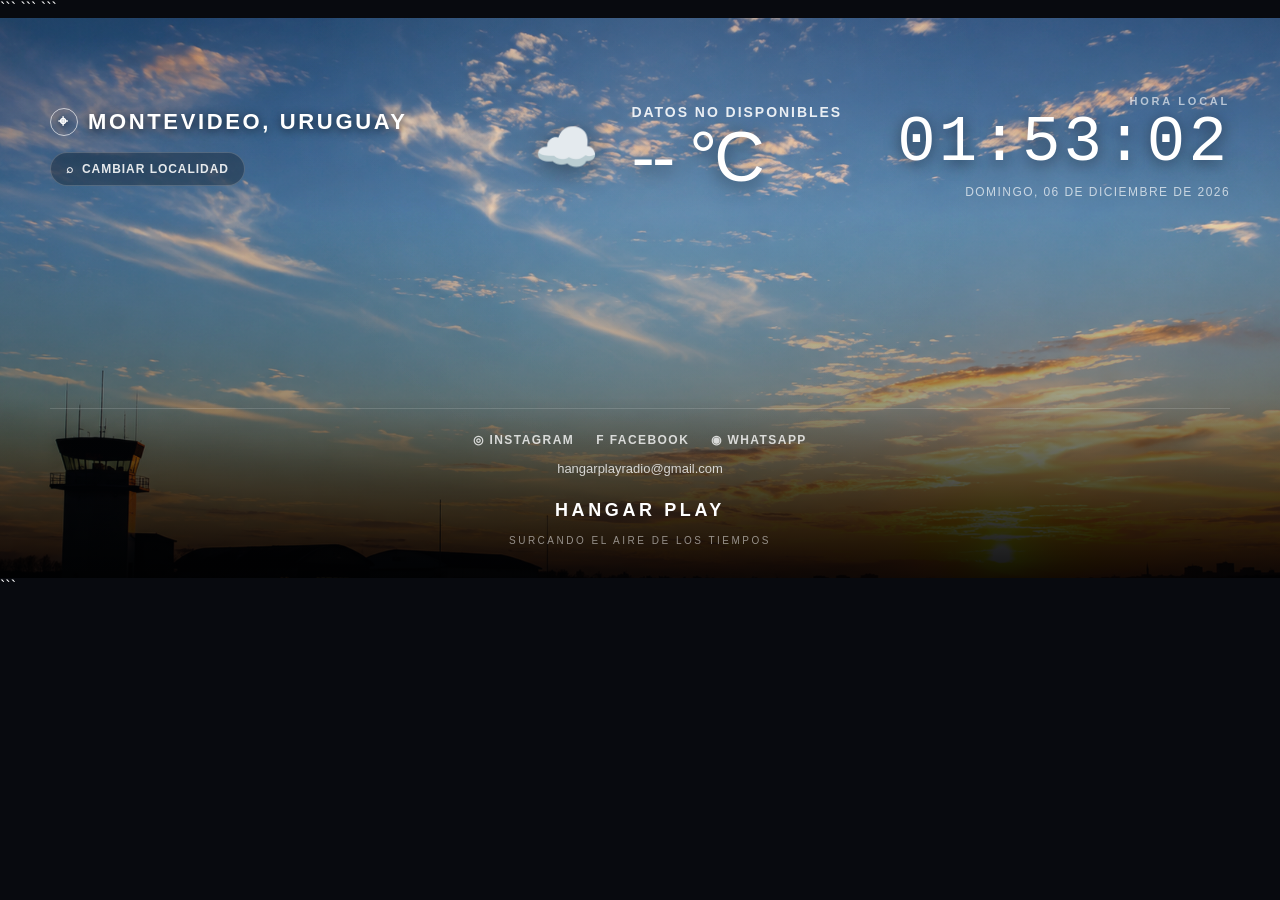
==== footer.html @ 3e234302 "Update footer.html" ====
<!DOCTYPE html>

<html lang="es">

<head>
    <meta charset="UTF-8">

```
<meta
    name="viewport"
    content="width=device-width, initial-scale=1.0"
>

<title>Hangar Play | El cielo</title>

<meta
    name="description"
    content="Hangar Play Radio — El cielo, el clima y la hora local."
>

<link
    rel="stylesheet"
    href="footer.css"
>
```

</head>

<body>

```
<main
    id="hangar-footer"
    class="hangar-footer weather-clear"
>

    <!-- =========================================
         FONDO ATMOSFÉRICO
    ========================================== -->

    <div
        class="weather-background"
        aria-hidden="true"
    ></div>


    <!-- =========================================
         CAPA DE CONTRASTE
    ========================================== -->

    <div
        class="weather-overlay"
        aria-hidden="true"
    ></div>


    <!-- =========================================
         CONTENIDO PRINCIPAL
    ========================================== -->

    <section class="weather-content">

        <!-- LOCALIDAD -->

        <div class="location-section">

            <div class="location-label">

                <span
                    class="location-icon"
                    aria-hidden="true"
                >
                    ⌖
                </span>

                <span id="location-name">
                    MONTEVIDEO, URUGUAY
                </span>

            </div>


            <button
                id="change-location"
                class="location-button"
                type="button"
            >

                <span aria-hidden="true">
                    ⌕
                </span>

                Cambiar localidad

            </button>

        </div>


        <!-- =====================================
             INFORMACIÓN METEOROLÓGICA
        ====================================== -->

        <div class="weather-section">

            <div
                id="weather-icon"
                class="weather-icon"
                aria-hidden="true"
            >
                ☀️
            </div>


            <div class="weather-data">

                <div
                    id="weather-condition"
                    class="weather-condition"
                >
                    DESPEJADO
                </div>


                <div
                    id="temperature"
                    class="temperature"
                >
                    -- °C
                </div>

            </div>

        </div>


        <!-- =====================================
             HORA LOCAL
        ====================================== -->

        <div class="time-section">

            <div class="time-label">
                HORA LOCAL
            </div>


            <div
                id="local-time"
                class="local-time"
            >
                --:--
            </div>


            <div
                id="local-date"
                class="local-date"
            >
                --
            </div>

        </div>

    </section>


    <!-- =========================================
         BUSCADOR DE LOCALIDAD
    ========================================== -->

    <section
        id="location-search"
        class="location-search hidden"
        aria-hidden="true"
    >

        <div class="search-box">

            <div class="search-header">

                <h2>
                    Buscar localidad
                </h2>


                <button
                    id="close-search"
                    class="close-search"
                    type="button"
                    aria-label="Cerrar buscador"
                >
                    ×
                </button>

            </div>


            <label
                for="location-input"
                class="search-label"
            >
                Escribí una ciudad o localidad
            </label>


            <div class="search-input-wrapper">

                <span
                    class="search-icon"
                    aria-hidden="true"
                >
                    ⌕
                </span>


                <input
                    id="location-input"
                    type="text"
                    autocomplete="off"
                    placeholder="Ej.: Florida, Uruguay"
                >

            </div>


            <div
                id="location-results"
                class="location-results"
            ></div>

        </div>

    </section>


    <!-- =========================================
         REDES Y CONTACTO
    ========================================== -->

    <footer class="contact-section">

        <div class="social-links">

            <!-- Instagram: visual, sin enlace activo -->

            <span
                class="social-link social-link-disabled"
                id="instagram-link"
                aria-label="Instagram"
                aria-disabled="true"
            >
                <span
                    class="social-icon"
                    aria-hidden="true"
                >
                    ◎
                </span>

                <span class="social-name">
                    Instagram
                </span>
            </span>


            <!-- Facebook: visual, sin enlace activo -->

            <span
                class="social-link social-link-disabled"
                id="facebook-link"
                aria-label="Facebook"
                aria-disabled="true"
            >
                <span
                    class="social-icon"
                    aria-hidden="true"
                >
                    f
                </span>

                <span class="social-name">
                    Facebook
                </span>
            </span>


            <!-- WhatsApp: visual, sin enlace activo -->

            <span
                class="social-link social-link-disabled"
                id="whatsapp-link"
                aria-label="WhatsApp"
                aria-disabled="true"
            >
                <span
                    class="social-icon"
                    aria-hidden="true"
                >
                    ◉
                </span>

                <span class="social-name">
                    WhatsApp
                </span>
            </span>

        </div>


        <!-- CORREO ACTIVO -->

        <a
            href="mailto:hangarplayradio@gmail.com"
            class="email-link"
        >
            hangarplayradio@gmail.com
        </a>


        <!-- IDENTIDAD -->

        <div class="footer-brand">
            HANGAR PLAY
        </div>


        <div class="footer-slogan">
            SURCANDO EL AIRE DE LOS TIEMPOS
        </div>

    </footer>

</main>


<!-- =========================================
     JAVASCRIPT DEL PIE
========================================== -->

<script src="footer.js"></script>
```

</body>

</html>
---- footer.css ----
/* =========================================================
   HANGAR PLAY RADIO
   PIE DINÁMICO — FOOTER
   Estilos principales
   ========================================================= */


/* ---------------------------------------------------------
   1. CONFIGURACIÓN GENERAL
   --------------------------------------------------------- */

:root {
    --hp-red: #c8102e;
    --hp-red-light: #e52b45;
    --hp-white: #ffffff;
    --hp-light: rgba(255, 255, 255, 0.88);
    --hp-muted: rgba(255, 255, 255, 0.68);
    --hp-dark: #080a0f;
    --hp-panel: rgba(5, 8, 14, 0.72);
    --hp-border: rgba(255, 255, 255, 0.18);
    --hp-shadow: rgba(0, 0, 0, 0.45);
}


/* ---------------------------------------------------------
   2. REINICIO
   --------------------------------------------------------- */

* {
    box-sizing: border-box;
    margin: 0;
    padding: 0;
}


html {
    width: 100%;
    min-height: 100%;
    scroll-behavior: smooth;
}


body {
    width: 100%;
    min-height: 100vh;
    margin: 0;
    padding: 0;
    background: var(--hp-dark);
    font-family:
        "Segoe UI",
        Roboto,
        Helvetica,
        Arial,
        sans-serif;
    color: var(--hp-white);
}


/* ---------------------------------------------------------
   3. CONTENEDOR PRINCIPAL
   --------------------------------------------------------- */

.hangar-footer {
    position: relative;
    width: 100%;
    min-height: 560px;
    overflow: hidden;
    isolation: isolate;
    display: flex;
    flex-direction: column;
    justify-content: space-between;
    background:
        linear-gradient(
            180deg,
            #172638 0%,
            #243c53 45%,
            #111820 100%
        );
}


/* ---------------------------------------------------------
   4. FONDO ATMOSFÉRICO
   --------------------------------------------------------- */

.weather-background {
    position: absolute;
    inset: 0;
    z-index: -3;

    background:
        linear-gradient(
            180deg,
            rgba(12, 22, 34, 0.12),
            rgba(5, 8, 13, 0.55)
        );

    background-position: center;
    background-size: cover;

    transform: scale(1.04);

    animation:
        sky-breathe 18s ease-in-out infinite alternate;

    transition:
        background-image 1.2s ease,
        filter 1.2s ease;
}


/* ---------------------------------------------------------
   5. CAPA DE CONTRASTE
   --------------------------------------------------------- */

.weather-overlay {
    position: absolute;
    inset: 0;
    z-index: -2;

    background:
        linear-gradient(
            180deg,
            rgba(3, 8, 15, 0.18) 0%,
            rgba(3, 7, 13, 0.10) 35%,
            rgba(3, 6, 11, 0.68) 100%
        );

    pointer-events: none;
}


/* ---------------------------------------------------------
   6. BRILLO ATMOSFÉRICO
   --------------------------------------------------------- */

.hangar-footer::before {
    content: "";
    position: absolute;
    inset: 0;
    z-index: -1;

    background:
        radial-gradient(
            circle at 50% 20%,
            rgba(255, 255, 255, 0.10),
            transparent 45%
        );

    pointer-events: none;
}


.hangar-footer::after {
    content: "";
    position: absolute;
    left: 0;
    right: 0;
    bottom: 0;
    height: 180px;

    z-index: -1;

    background:
        linear-gradient(
            180deg,
            transparent,
            rgba(0, 0, 0, 0.78)
        );

    pointer-events: none;
}


/* ---------------------------------------------------------
   7. CONTENIDO PRINCIPAL
   --------------------------------------------------------- */

.weather-content {
    position: relative;
    width: min(1180px, calc(100% - 48px));
    margin: 0 auto;

    padding:
        64px
        0
        40px;

    display: grid;
    grid-template-columns:
        1.2fr
        1fr
        0.8fr;

    align-items: center;
    gap: 40px;

    z-index: 2;
}


/* ---------------------------------------------------------
   8. LOCALIDAD
   --------------------------------------------------------- */

.location-section {
    display: flex;
    flex-direction: column;
    align-items: flex-start;
    gap: 16px;
}


.location-label {
    display: flex;
    align-items: center;
    gap: 10px;

    font-size: clamp(16px, 2vw, 22px);
    font-weight: 600;
    letter-spacing: 0.12em;
    text-transform: uppercase;

    color: var(--hp-white);

    text-shadow:
        0 2px 10px rgba(0, 0, 0, 0.65);
}


.location-icon {
    display: inline-flex;
    align-items: center;
    justify-content: center;

    width: 28px;
    height: 28px;

    border: 1px solid rgba(255, 255, 255, 0.65);
    border-radius: 50%;

    font-size: 17px;
    color: var(--hp-white);
}


.location-button {
    display: inline-flex;
    align-items: center;
    gap: 8px;

    padding: 9px 15px;

    border: 1px solid var(--hp-border);
    border-radius: 999px;

    background:
        rgba(0, 0, 0, 0.28);

    color: var(--hp-light);

    font-size: 12px;
    font-weight: 600;
    letter-spacing: 0.08em;
    text-transform: uppercase;

    cursor: pointer;

    transition:
        background 0.25s ease,
        border-color 0.25s ease,
        transform 0.25s ease;
}


.location-button:hover {
    background:
        rgba(200, 16, 46, 0.82);

    border-color:
        rgba(255, 255, 255, 0.38);

    transform: translateY(-2px);
}


.location-button:focus-visible,
.close-search:focus-visible,
.social-link:focus-visible,
.email-link:focus-visible,
.search-input-wrapper input:focus-visible {
    outline: 2px solid var(--hp-red-light);
    outline-offset: 3px;
}


/* ---------------------------------------------------------
   9. INFORMACIÓN DEL CLIMA
   --------------------------------------------------------- */

.weather-section {
    display: flex;
    align-items: center;
    justify-content: center;
    gap: 22px;

    min-height: 130px;
}


.weather-icon {
    display: flex;
    align-items: center;
    justify-content: center;

    width: 86px;
    height: 86px;

    font-size: 52px;

    filter:
        drop-shadow(
            0 5px 14px rgba(0, 0, 0, 0.45)
        );
}


.weather-data {
    display: flex;
    flex-direction: column;
    gap: 4px;
}


.weather-condition {
    font-size: 14px;
    font-weight: 600;
    letter-spacing: 0.14em;
    text-transform: uppercase;

    color: var(--hp-light);
}


.temperature {
    font-size: clamp(42px, 6vw, 70px);
    line-height: 0.95;

    font-weight: 300;
    letter-spacing: -0.04em;

    color: var(--hp-white);

    text-shadow:
        0 4px 18px rgba(0, 0, 0, 0.5);
}


/* ---------------------------------------------------------
   10. RELOJ LOCAL
   --------------------------------------------------------- */

.time-section {
    display: flex;
    flex-direction: column;
    align-items: flex-end;

    text-align: right;
}


.time-label {
    margin-bottom: 4px;

    font-size: 11px;
    font-weight: 700;

    letter-spacing: 0.25em;

    color:
        rgba(255, 255, 255, 0.62);
}


.local-time {
    font-family:
        "Courier New",
        Courier,
        monospace;

    font-size: clamp(42px, 5vw, 66px);
    line-height: 1;

    font-weight: 400;
    letter-spacing: 0.05em;

    color: var(--hp-white);

    text-shadow:
        0 3px 15px rgba(0, 0, 0, 0.55);
}


.local-date {
    margin-top: 10px;

    font-size: 12px;
    font-weight: 500;

    letter-spacing: 0.12em;
    text-transform: uppercase;

    color: var(--hp-muted);
}


/* ---------------------------------------------------------
   11. BUSCADOR DE LOCALIDAD
   --------------------------------------------------------- */

.location-search {
    position: absolute;
    inset: 0;

    z-index: 20;

    display: flex;
    align-items: center;
    justify-content: center;

    padding: 24px;

    background:
        rgba(2, 5, 9, 0.62);

    backdrop-filter:
        blur(8px);

    -webkit-backdrop-filter:
        blur(8px);

    opacity: 1;

    transition:
        opacity 0.3s ease;
}


.location-search.hidden {
    display: none;
}


.search-box {
    width: min(520px, 100%);

    padding: 28px;

    border:
        1px solid
        rgba(255, 255, 255, 0.18);

    border-radius: 18px;

    background:
        rgba(8, 12, 18, 0.90);

    box-shadow:
        0 25px 70px
        rgba(0, 0, 0, 0.55);
}


.search-header {
    display: flex;
    align-items: center;
    justify-content: space-between;

    margin-bottom: 24px;
}


.search-header h2 {
    font-size: 20px;
    font-weight: 600;
    letter-spacing: 0.04em;
}


.close-search {
    width: 34px;
    height: 34px;

    border: 1px solid
        rgba(255, 255, 255, 0.20);

    border-radius: 50%;

    background:
        rgba(255, 255, 255, 0.06);

    color: var(--hp-white);

    font-size: 22px;
    line-height: 1;

    cursor: pointer;

    transition:
        background 0.25s ease,
        transform 0.25s ease;
}


.close-search:hover {
    background:
        rgba(200, 16, 46, 0.85);

    transform:
        rotate(90deg);
}


.search-label {
    display: block;

    margin-bottom: 9px;

    font-size: 12px;
    font-weight: 500;

    letter-spacing: 0.06em;

    color: var(--hp-muted);
}


.search-input-wrapper {
    display: flex;
    align-items: center;

    gap: 10px;

    padding:
        0
        15px;

    border:
        1px solid
        rgba(255, 255, 255, 0.20);

    border-radius: 10px;

    background:
        rgba(255, 255, 255, 0.06);

    transition:
        border-color 0.25s ease,
        background 0.25s ease;
}


.search-input-wrapper:focus-within {
    border-color:
        rgba(200, 16, 46, 0.85);

    background:
        rgba(255, 255, 255, 0.09);
}


.search-icon {
    color:
        rgba(255, 255, 255, 0.65);

    font-size: 18px;
}


.search-input-wrapper input {
    width: 100%;
    height: 50px;

    border: 0;
    outline: 0;

    background: transparent;

    color: var(--hp-white);

    font-size: 15px;
}


.search-input-wrapper input::placeholder {
    color:
        rgba(255, 255, 255, 0.38);
}


.location-results {
    display: flex;
    flex-direction: column;

    gap: 8px;

    margin-top: 14px;

    max-height: 240px;

    overflow-y: auto;
}


.location-result {
    width: 100%;

    padding:
        13px
        14px;

    border:
        1px solid
        rgba(255, 255, 255, 0.10);

    border-radius: 9px;

    background:
        rgba(255, 255, 255, 0.045);

    color: var(--hp-white);

    text-align: left;

    cursor: pointer;

    transition:
        background 0.25s ease,
        border-color 0.25s ease;
}


.location-result:hover {
    background:
        rgba(200, 16, 46, 0.72);

    border-color:
        rgba(255, 255, 255, 0.22);
}


.location-result strong {
    display: block;

    margin-bottom: 3px;

    font-size: 14px;
}


.location-result span {
    display: block;

    font-size: 12px;

    color:
        rgba(255, 255, 255, 0.62);
}


/* ---------------------------------------------------------
   12. REDES Y CONTACTO
   --------------------------------------------------------- */

.contact-section {
    position: relative;

    width: min(1180px, calc(100% - 48px));

    margin:
        0 auto;

    padding:
        24px
        0
        32px;

    display: flex;
    flex-direction: column;
    align-items: center;

    gap: 14px;

    z-index: 3;

    border-top:
        1px solid
        rgba(255, 255, 255, 0.14);
}


.social-links {
    display: flex;
    flex-wrap: wrap;
    justify-content: center;

    gap: 22px;
}


.social-link,
.email-link {
    color:
        rgba(255, 255, 255, 0.78);

    text-decoration: none;

    transition:
        color 0.25s ease,
        transform 0.25s ease;
}


.social-link {
    font-size: 12px;
    font-weight: 600;

    letter-spacing: 0.12em;
    text-transform: uppercase;
}


.social-link:hover,
.email-link:hover {
    color:
        var(--hp-white);

    transform:
        translateY(-1px);
}


.email-link {
    font-size: 13px;
}


.footer-brand {
    margin-top: 10px;

    font-size: 18px;
    font-weight: 700;

    letter-spacing: 0.20em;

    color: var(--hp-white);
}


.footer-slogan {
    font-size: 10px;
    font-weight: 500;

    letter-spacing: 0.25em;

    color:
        rgba(255, 255, 255, 0.52);

    text-transform: uppercase;
}


/* ---------------------------------------------------------
   13. ANIMACIÓN DEL CIELO
   --------------------------------------------------------- */

@keyframes sky-breathe {

    0% {
        transform:
            scale(1.04)
            translate3d(0, 0, 0);
    }

    100% {
        transform:
            scale(1.08)
            translate3d(-0.8%, -0.5%, 0);
    }

}


/* ---------------------------------------------------------
   14. ESTADOS METEOROLÓGICOS
   --------------------------------------------------------- */

/*
   Estas clases serán utilizadas por footer.js.
   En la siguiente etapa conectaremos cada clase
   con los fondos visuales creados para Hangar Play.
*/


.weather-clear .weather-background {
   background-image: url('../img/cielo-despejado.jpg');
    filter:
        brightness(1.05)
        saturate(1.05);
}


.weather-cloudy .weather-background {
   background-image: url('../img/cielo-nublado.jpg');
    filter:
        brightness(0.82)
        saturate(0.75);
}


.weather-rain .weather-background {
   background-image: url('../img/cielo-lluvia.jpg');
    filter:
        brightness(0.68)
        saturate(0.65);
}


.weather-storm .weather-background {
   background-image: url('../img/cielo-tormenta.jpg');
    filter:
        brightness(0.48)
        saturate(0.55)
        contrast(1.12);
}


.weather-sunset .weather-background {
   background-image: url('../img/cielo-atardecer.jpg');
    filter:
        brightness(0.88)
        saturate(1.18);
}


.weather-sunrise .weather-background {
   background-image: url('../img/cielo-amanecer.jpg');
    filter:
        brightness(0.94)
        saturate(1.10);
}


.weather-night .weather-background {
   background-image: url('../img/cielo-noche.jpg');
    filter:
        brightness(0.40)
        saturate(0.65);
}
.weather-clear .weather-background {
    background-image: url('../img/cielo-despejado.jpg');
}

/* ---------------------------------------------------------
   15. RESPONSIVE — TABLET
   --------------------------------------------------------- */

@media (max-width: 900px) {

    .hangar-footer {
        min-height: 640px;
    }


    .weather-content {
        grid-template-columns: 1fr 1fr;

        gap: 32px;

        padding-top: 52px;
    }


    .location-section {
        grid-column:
            1 / -1;

        align-items: center;

        text-align: center;
    }


    .weather-section {
        justify-content: flex-start;
    }


    .time-section {
        align-items: flex-end;
    }

}


/* ---------------------------------------------------------
   16. RESPONSIVE — CELULAR
   --------------------------------------------------------- */

@media (max-width: 600px) {

    .hangar-footer {
        min-height: 720px;
    }


    .weather-content {
        width:
            min(
                100% - 32px,
                500px
            );

        padding:
            42px
            0
            32px;

        grid-template-columns:
            1fr;

        gap: 34px;
    }


    .location-section {
        align-items: center;
    }


    .location-label {
        justify-content: center;

        text-align: center;

        font-size: 15px;

        letter-spacing: 0.09em;
    }


    .weather-section {
        justify-content: center;

        flex-direction: column;

        gap: 12px;

        text-align: center;
    }


    .weather-icon {
        width: 70px;
        height: 70px;

        font-size: 44px;
    }


    .weather-data {
        align-items: center;
    }


    .temperature {
        font-size: 54px;
    }


    .time-section {
        align-items: center;

        text-align: center;
    }


    .local-time {
        font-size: 52px;
    }


    .contact-section {
        width:
            calc(100% - 32px);

        padding-bottom: 26px;
    }


    .social-links {
        gap: 14px 20px;
    }


    .footer-slogan {
        text-align: center;

        line-height: 1.7;
    }


    .search-box {
        padding: 22px;
    }

}


/* ---------------------------------------------------------
   17. REDUCCIÓN DE MOVIMIENTO
   --------------------------------------------------------- */

@media (prefers-reduced-motion: reduce) {

    *,
    *::before,
    *::after {
        animation-duration: 0.01ms !important;
        animation-iteration-count: 1 !important;
        transition-duration: 0.01ms !important;
        scroll-behavior: auto !important;
    }

}
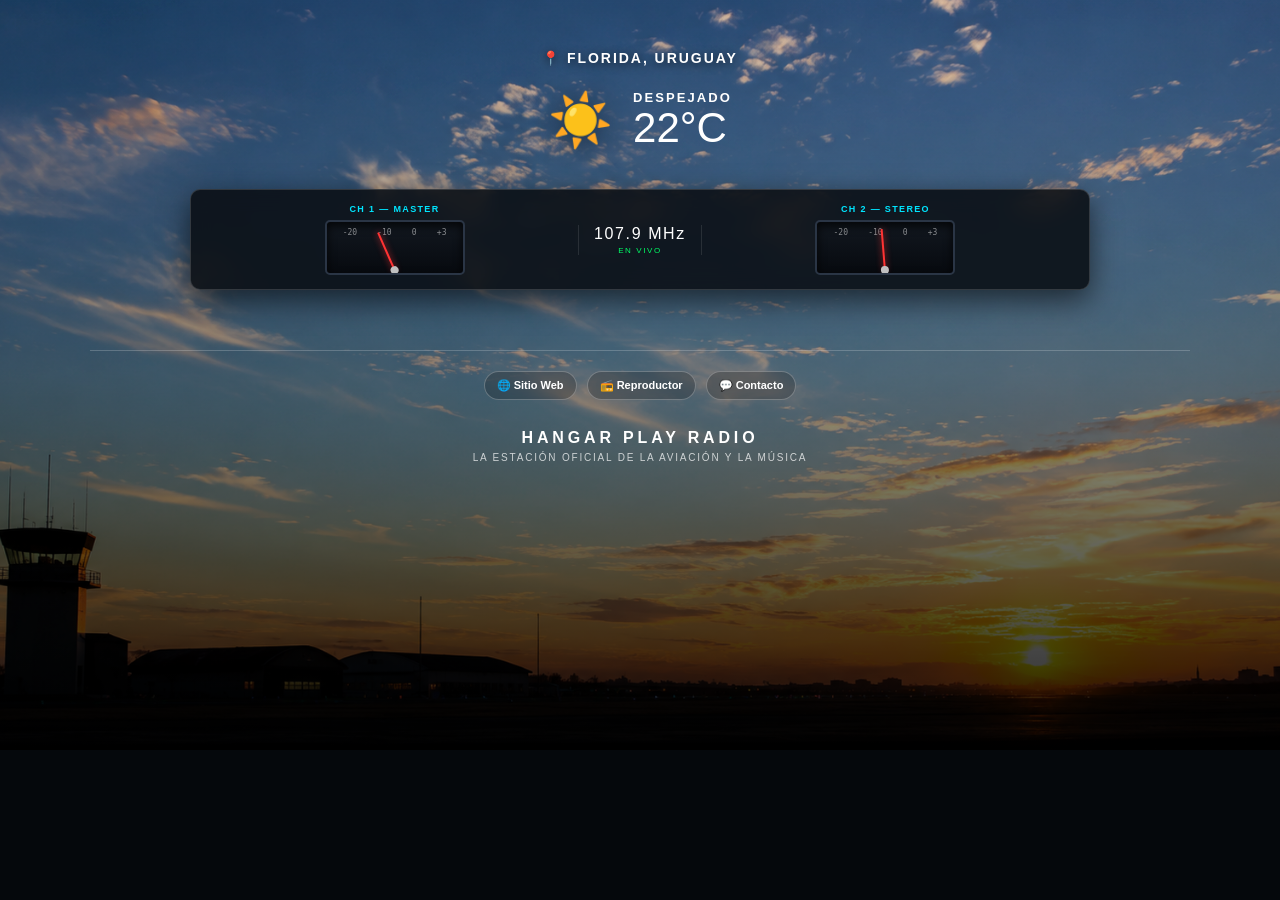
==== commit 0bff13df: "Update footer.html" ====
--- a/footer.html
+++ b/footer.html
@@ -1,346 +1,398 @@
 <!DOCTYPE html>
-
 <html lang="es">
-
 <head>
     <meta charset="UTF-8">
-
-```
-<meta
-    name="viewport"
-    content="width=device-width, initial-scale=1.0"
->
-
-<title>Hangar Play | El cielo</title>
-
-<meta
-    name="description"
-    content="Hangar Play Radio — El cielo, el clima y la hora local."
->
-
-<link
-    rel="stylesheet"
-    href="footer.css"
->
-```
-
+    <meta name="viewport" content="width=device-width, initial-scale=1.0">
+    <title>Hangar Play Radio — Footer</title>
+    <style>
+        /* =========================================================
+        RESET ABSOLUTO (Elimina márgenes y espacios en Google Sites)
+        ========================================================= */
+        * {
+            box-sizing: border-box;
+            margin: 0;
+            padding: 0;
+        }
+
+        html, body {
+            width: 100% !important;
+            min-height: 100% !important;
+            margin: 0 !important;
+            padding: 0 !important;
+            background-color: #05080c !important;
+            color: #ffffff;
+            font-family: "Segoe UI", Arial, Helvetica, sans-serif;
+            overflow-x: hidden;
+        }
+
+        /* =========================================================
+        CONTENEDOR PRINCIPAL (Ocupa el 100% del ancho)
+        ========================================================= */
+        .hangar-footer {
+            position: relative;
+            width: 100%;
+            min-height: 750px;
+            overflow: hidden;
+            isolation: isolate;
+            background: #05080c;
+        }
+
+        /* =========================================================
+        FONDO ATMOSFÉRICO CON LOOP CSS (Sin usar GIFs pesados)
+        ========================================================= */
+        .weather-background {
+            position: absolute;
+            inset: -2%;
+            z-index: 0;
+            background-color: #05080c;
+            background-image: url("img/cielo-despejado.jpg");
+            background-position: center center;
+            background-repeat: no-repeat;
+            background-size: cover;
+            animation: atmosphericLoop 25s ease-in-out infinite alternate;
+            transition: background-image 1.2s ease-in-out, filter 1.2s ease-in-out;
+        }
+
+        @keyframes atmosphericLoop {
+            0% { transform: scale(1.0) translate(0px, 0px); }
+            50% { transform: scale(1.06) translate(-10px, -5px); }
+            100% { transform: scale(1.03) translate(8px, 4px); }
+        }
+
+        /* Estados de Clima */
+        .hangar-footer.weather-clear .weather-background { background-image: url("img/cielo-despejado.jpg"); filter: brightness(1.05); }
+        .hangar-footer.weather-cloudy .weather-background { background-image: url("img/cielo-nublado.jpg"); filter: brightness(0.85); }
+        .hangar-footer.weather-rain .weather-background { background-image: url("img/cielo-lluvia.jpg"); filter: brightness(0.70); }
+        .hangar-footer.weather-storm .weather-background { background-image: url("img/cielo-tormenta.jpg"); filter: brightness(0.55); }
+        .hangar-footer.weather-sunrise .weather-background { background-image: url("img/cielo-amanecer.jpg"); filter: brightness(1.05); }
+        .hangar-footer.weather-sunset .weather-background { background-image: url("img/cielo-atardecer.jpg"); filter: brightness(0.90); }
+        .hangar-footer.weather-night .weather-background { background-image: url("img/cielo-noche.jpg"); filter: brightness(0.48); }
+
+        /* Capa oscura para contraste */
+        .weather-overlay {
+            position: absolute;
+            inset: 0;
+            z-index: 1;
+            pointer-events: none;
+            background: linear-gradient(180deg, rgba(0, 0, 0, 0.15) 0%, rgba(0, 0, 0, 0.40) 50%, rgba(0, 0, 0, 0.85) 100%);
+        }
+
+        /* =========================================================
+        CONTENIDO GENERAL
+        ========================================================= */
+        .weather-content {
+            position: relative;
+            z-index: 2;
+            width: 100%;
+            max-width: 1100px;
+            margin: 0 auto;
+            padding: 50px 20px 30px;
+            display: flex;
+            flex-direction: column;
+            align-items: center;
+            text-align: center;
+        }
+
+        /* Localidad */
+        .location-section {
+            display: flex;
+            flex-direction: column;
+            align-items: center;
+            gap: 10px;
+            margin-bottom: 24px;
+        }
+
+        .location-label {
+            font-size: 14px;
+            font-weight: 600;
+            letter-spacing: 0.14em;
+            text-transform: uppercase;
+            text-shadow: 0 2px 10px rgba(0, 0, 0, 0.65);
+        }
+
+        .location-button {
+            appearance: none;
+            border: 1px solid rgba(255, 255, 255, 0.55);
+            border-radius: 999px;
+            padding: 7px 16px;
+            background: rgba(0, 0, 0, 0.24);
+            color: #ffffff;
+            font-size: 11px;
+            font-weight: 600;
+            letter-spacing: 0.08em;
+            text-transform: uppercase;
+            cursor: pointer;
+            backdrop-filter: blur(8px);
+        }
+
+        /* Clima y Temperatura */
+        .weather-section {
+            display: flex;
+            align-items: center;
+            justify-content: center;
+            gap: 20px;
+            margin-bottom: 25px;
+        }
+
+        .weather-icon { font-size: 52px; line-height: 1; filter: drop-shadow(0 4px 14px rgba(0, 0, 0, 0.45)); }
+        .weather-data { display: flex; flex-direction: column; align-items: flex-start; }
+        .weather-condition { font-size: 13px; font-weight: 700; letter-spacing: 0.16em; text-transform: uppercase; }
+        .temperature { font-size: 42px; font-weight: 300; line-height: 1; margin-top: 2px; }
+
+        /* =========================================================
+        PANEL DE VÚMETROS Y RADIO (Estilo Cabina de Avión)
+        ========================================================= */
+        .cockpit-audio-panel {
+            display: flex;
+            align-items: center;
+            justify-content: space-between;
+            width: 100%;
+            max-width: 900px;
+            margin: 15px auto 30px auto;
+            padding: 14px 20px;
+            background: rgba(10, 14, 20, 0.88);
+            border: 1px solid rgba(255, 255, 255, 0.15);
+            border-radius: 10px;
+            backdrop-filter: blur(10px);
+            box-shadow: 0 10px 30px rgba(0, 0, 0, 0.6);
+        }
+
+        .vu-meter-container {
+            display: flex;
+            flex-direction: column;
+            align-items: center;
+            flex: 1;
+        }
+
+        .vu-label {
+            font-size: 9px;
+            font-weight: 700;
+            letter-spacing: 0.15em;
+            color: #00e5ff;
+            margin-bottom: 6px;
+        }
+
+        .vu-gauge {
+            position: relative;
+            width: 140px;
+            height: 55px;
+            background: linear-gradient(180deg, #121820 0%, #070a0f 100%);
+            border: 2px solid #2a3545;
+            border-radius: 5px;
+            overflow: hidden;
+            box-shadow: inset 0 4px 10px rgba(0, 0, 0, 0.8);
+        }
+
+        .vu-scale {
+            position: absolute;
+            top: 6px;
+            width: 100%;
+            display: flex;
+            justify-content: space-around;
+            font-size: 8px;
+            color: rgba(255, 255, 255, 0.5);
+            font-family: monospace;
+            padding: 0 6px;
+        }
+
+        .vu-needle {
+            position: absolute;
+            bottom: 2px;
+            left: 50%;
+            width: 2px;
+            height: 42px;
+            background: #ff3333;
+            transform-origin: bottom center;
+            transform: translateX(-50%) rotate(-40deg);
+            transition: transform 0.12s ease-out;
+            box-shadow: 0 0 6px rgba(255, 51, 51, 0.8);
+        }
+
+        .vu-needle::after {
+            content: "";
+            position: absolute;
+            bottom: -3px;
+            left: -3px;
+            width: 8px;
+            height: 8px;
+            background: #c0c0c0;
+            border-radius: 50%;
+        }
+
+        .radio-status-panel {
+            display: flex;
+            flex-direction: column;
+            align-items: center;
+            justify-content: center;
+            padding: 0 15px;
+            border-left: 1px solid rgba(255, 255, 255, 0.1);
+            border-right: 1px solid rgba(255, 255, 255, 0.1);
+        }
+
+        .status-freq {
+            font-size: 16px;
+            font-weight: 300;
+            letter-spacing: 0.1em;
+            color: #ffffff;
+        }
+
+        .status-text {
+            font-size: 8px;
+            letter-spacing: 0.2em;
+            color: #00ff66;
+            margin-top: 3px;
+            animation: pulseLive 2s infinite;
+        }
+
+        @keyframes pulseLive {
+            0%, 100% { opacity: 1; }
+            50% { opacity: 0.4; }
+        }
+
+        /* =========================================================
+        REDES Y CONTACTO
+        ========================================================= */
+        .contact-section {
+            position: relative;
+            z-index: 2;
+            width: 100%;
+            max-width: 1100px;
+            margin: 0 auto;
+            padding: 20px 20px 30px;
+            display: flex;
+            flex-direction: column;
+            align-items: center;
+            text-align: center;
+            border-top: 1px solid rgba(255, 255, 255, 0.20);
+        }
+
+        .social-links {
+            display: flex;
+            align-items: center;
+            justify-content: center;
+            flex-wrap: wrap;
+            gap: 10px;
+            margin-bottom: 14px;
+        }
+
+        .social-link {
+            display: inline-flex;
+            align-items: center;
+            justify-content: center;
+            gap: 6px;
+            padding: 7px 12px;
+            border: 1px solid rgba(255, 255, 255, 0.25);
+            border-radius: 999px;
+            background: rgba(0, 0, 0, 0.20);
+            color: #ffffff;
+            font-size: 11px;
+            font-weight: 600;
+            backdrop-filter: blur(7px);
+            text-decoration: none;
+        }
+
+        .footer-brand {
+            margin-top: 15px;
+            font-size: 16px;
+            font-weight: 700;
+            letter-spacing: 0.24em;
+        }
+
+        .footer-slogan {
+            margin-top: 5px;
+            font-size: 10px;
+            letter-spacing: 0.18em;
+            opacity: 0.72;
+        }
+
+        /* Responsive Móvil */
+        @media (max-width: 600px) {
+            .cockpit-audio-panel {
+                flex-direction: column;
+                gap: 12px;
+            }
+            .radio-status-panel {
+                border: none;
+                border-top: 1px solid rgba(255, 255, 255, 0.1);
+                border-bottom: 1px solid rgba(255, 255, 255, 0.1);
+                width: 100%;
+                padding: 8px 0;
+            }
+        }
+    </style>
 </head>
-
 <body>
 
-```
-<main
-    id="hangar-footer"
-    class="hangar-footer weather-clear"
->
-
-    <!-- =========================================
-         FONDO ATMOSFÉRICO
-    ========================================== -->
-
-    <div
-        class="weather-background"
-        aria-hidden="true"
-    ></div>
-
-
-    <!-- =========================================
-         CAPA DE CONTRASTE
-    ========================================== -->
-
-    <div
-        class="weather-overlay"
-        aria-hidden="true"
-    ></div>
-
-
-    <!-- =========================================
-         CONTENIDO PRINCIPAL
-    ========================================== -->
-
-    <section class="weather-content">
-
-        <!-- LOCALIDAD -->
-
-        <div class="location-section">
-
-            <div class="location-label">
-
-                <span
-                    class="location-icon"
-                    aria-hidden="true"
-                >
-                    ⌖
-                </span>
-
-                <span id="location-name">
-                    MONTEVIDEO, URUGUAY
-                </span>
-
+    <div class="hangar-footer weather-clear" id="footerContainer">
+        <!-- Fondo animado en loop (CSS) -->
+        <div class="weather-background"></div>
+        <div class="weather-overlay"></div>
+
+        <div class="weather-content">
+            <!-- Localidad -->
+            <div class="location-section">
+                <div class="location-label" id="locationLabel">📍 Florida, Uruguay</div>
             </div>
 
-
-            <button
-                id="change-location"
-                class="location-button"
-                type="button"
-            >
-
-                <span aria-hidden="true">
-                    ⌕
-                </span>
-
-                Cambiar localidad
-
-            </button>
-
+            <!-- Información del Clima -->
+            <div class="weather-section">
+                <div class="weather-icon" id="weatherIcon">☀️</div>
+                <div class="weather-data">
+                    <span class="weather-condition" id="weatherCondition">Despejado</span>
+                    <span class="temperature" id="temperature">22°C</span>
+                </div>
+            </div>
+
+            <!-- Vúmetros de Cabina (Reemplazan espacios vacíos con temática de radio) -->
+            <div class="cockpit-audio-panel">
+                <div class="vu-meter-container">
+                    <span class="vu-label">CH 1 — MASTER</span>
+                    <div class="vu-gauge">
+                        <div class="vu-scale"><span>-20</span><span>-10</span><span>0</span><span>+3</span></div>
+                        <div class="vu-needle" id="needle-left"></div>
+                    </div>
+                </div>
+
+                <div class="radio-status-panel">
+                    <span class="status-freq">107.9 MHz</span>
+                    <span class="status-text">EN VIVO</span>
+                </div>
+
+                <div class="vu-meter-container">
+                    <span class="vu-label">CH 2 — STEREO</span>
+                    <div class="vu-gauge">
+                        <div class="vu-scale"><span>-20</span><span>-10</span><span>0</span><span>+3</span></div>
+                        <div class="vu-needle" id="needle-right"></div>
+                    </div>
+                </div>
+            </div>
         </div>
 
-
-        <!-- =====================================
-             INFORMACIÓN METEOROLÓGICA
-        ====================================== -->
-
-        <div class="weather-section">
-
-            <div
-                id="weather-icon"
-                class="weather-icon"
-                aria-hidden="true"
-            >
-                ☀️
+        <!-- Sección de Redes y Marca -->
+        <div class="contact-section">
+            <div class="social-links">
+                <a href="#" class="social-link">🌐 Sitio Web</a>
+                <a href="#" class="social-link">📻 Reproductor</a>
+                <a href="#" class="social-link">💬 Contacto</a>
             </div>
-
-
-            <div class="weather-data">
-
-                <div
-                    id="weather-condition"
-                    class="weather-condition"
-                >
-                    DESPEJADO
-                </div>
-
-
-                <div
-                    id="temperature"
-                    class="temperature"
-                >
-                    -- °C
-                </div>
-
-            </div>
-
+            <div class="footer-brand">HANGAR PLAY RADIO</div>
+            <div class="footer-slogan">LA ESTACIÓN OFICIAL DE LA AVIACIÓN Y LA MÚSICA</div>
         </div>
-
-
-        <!-- =====================================
-             HORA LOCAL
-        ====================================== -->
-
-        <div class="time-section">
-
-            <div class="time-label">
-                HORA LOCAL
-            </div>
-
-
-            <div
-                id="local-time"
-                class="local-time"
-            >
-                --:--
-            </div>
-
-
-            <div
-                id="local-date"
-                class="local-date"
-            >
-                --
-            </div>
-
-        </div>
-
-    </section>
-
-
-    <!-- =========================================
-         BUSCADOR DE LOCALIDAD
-    ========================================== -->
-
-    <section
-        id="location-search"
-        class="location-search hidden"
-        aria-hidden="true"
-    >
-
-        <div class="search-box">
-
-            <div class="search-header">
-
-                <h2>
-                    Buscar localidad
-                </h2>
-
-
-                <button
-                    id="close-search"
-                    class="close-search"
-                    type="button"
-                    aria-label="Cerrar buscador"
-                >
-                    ×
-                </button>
-
-            </div>
-
-
-            <label
-                for="location-input"
-                class="search-label"
-            >
-                Escribí una ciudad o localidad
-            </label>
-
-
-            <div class="search-input-wrapper">
-
-                <span
-                    class="search-icon"
-                    aria-hidden="true"
-                >
-                    ⌕
-                </span>
-
-
-                <input
-                    id="location-input"
-                    type="text"
-                    autocomplete="off"
-                    placeholder="Ej.: Florida, Uruguay"
-                >
-
-            </div>
-
-
-            <div
-                id="location-results"
-                class="location-results"
-            ></div>
-
-        </div>
-
-    </section>
-
-
-    <!-- =========================================
-         REDES Y CONTACTO
-    ========================================== -->
-
-    <footer class="contact-section">
-
-        <div class="social-links">
-
-            <!-- Instagram: visual, sin enlace activo -->
-
-            <span
-                class="social-link social-link-disabled"
-                id="instagram-link"
-                aria-label="Instagram"
-                aria-disabled="true"
-            >
-                <span
-                    class="social-icon"
-                    aria-hidden="true"
-                >
-                    ◎
-                </span>
-
-                <span class="social-name">
-                    Instagram
-                </span>
-            </span>
-
-
-            <!-- Facebook: visual, sin enlace activo -->
-
-            <span
-                class="social-link social-link-disabled"
-                id="facebook-link"
-                aria-label="Facebook"
-                aria-disabled="true"
-            >
-                <span
-                    class="social-icon"
-                    aria-hidden="true"
-                >
-                    f
-                </span>
-
-                <span class="social-name">
-                    Facebook
-                </span>
-            </span>
-
-
-            <!-- WhatsApp: visual, sin enlace activo -->
-
-            <span
-                class="social-link social-link-disabled"
-                id="whatsapp-link"
-                aria-label="WhatsApp"
-                aria-disabled="true"
-            >
-                <span
-                    class="social-icon"
-                    aria-hidden="true"
-                >
-                    ◉
-                </span>
-
-                <span class="social-name">
-                    WhatsApp
-                </span>
-            </span>
-
-        </div>
-
-
-        <!-- CORREO ACTIVO -->
-
-        <a
-            href="mailto:hangarplayradio@gmail.com"
-            class="email-link"
-        >
-            hangarplayradio@gmail.com
-        </a>
-
-
-        <!-- IDENTIDAD -->
-
-        <div class="footer-brand">
-            HANGAR PLAY
-        </div>
-
-
-        <div class="footer-slogan">
-            SURCANDO EL AIRE DE LOS TIEMPOS
-        </div>
-
-    </footer>
-
-</main>
-
-
-<!-- =========================================
-     JAVASCRIPT DEL PIE
-========================================== -->
-
-<script src="footer.js"></script>
-```
-
+    </div>
+
+    <script>
+        /* Animación fluida de las agujas de los vúmetros simulando audio en vivo */
+        setInterval(() => {
+            const needleLeft = document.getElementById("needle-left");
+            const needleRight = document.getElementById("needle-right");
+            if (needleLeft && needleRight) {
+                const rLeft = -35 + Math.random() * 55;
+                const rRight = -35 + Math.random() * 55;
+                needleLeft.style.transform = `translateX(-50%) rotate(${rLeft}deg)`;
+                needleRight.style.transform = `translateX(-50%) rotate(${rRight}deg)`;
+            }
+        }, 150);
+    </script>
 </body>
-
 </html>
 
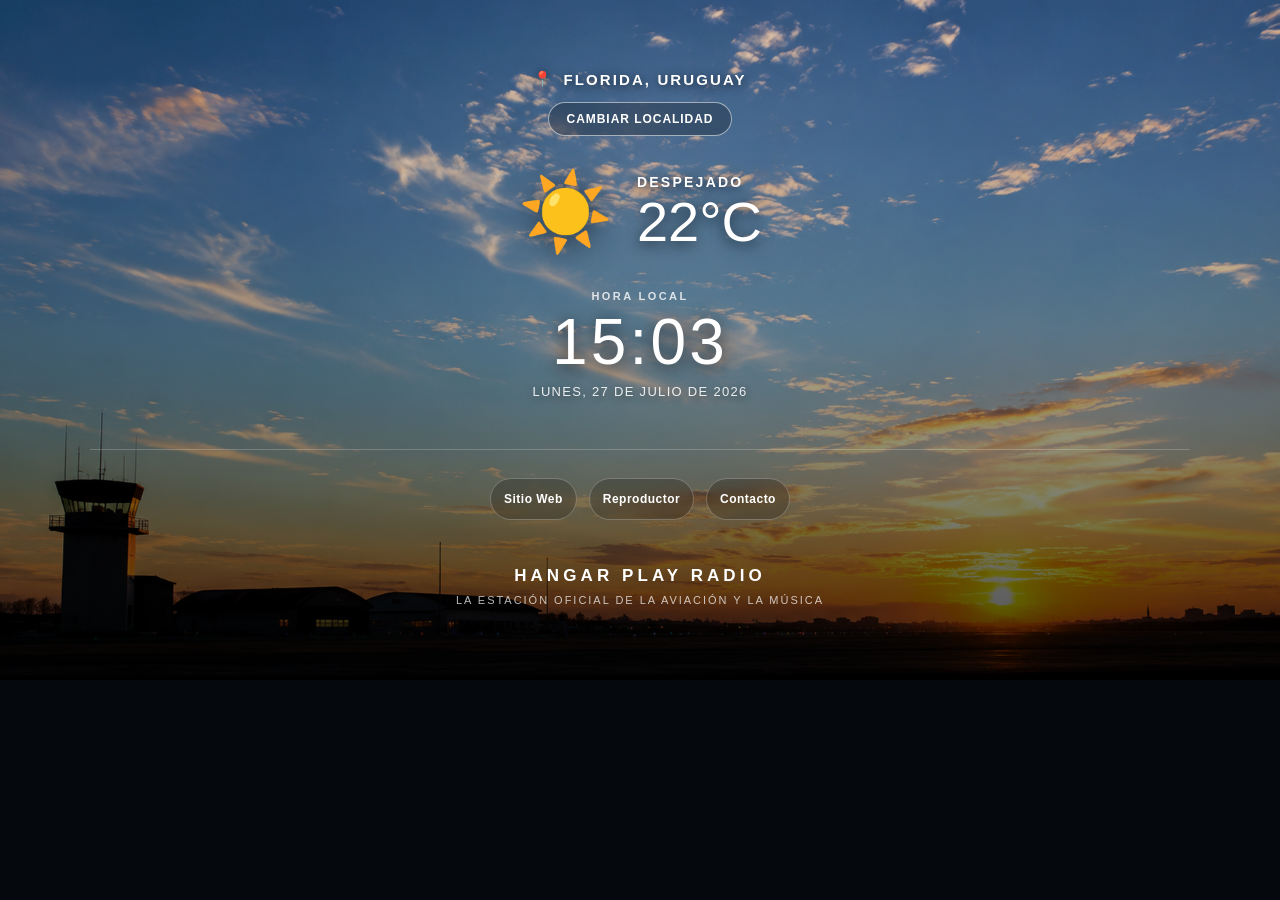
==== commit 983cf9ec: "Update footer.html" ====
--- a/footer.html
+++ b/footer.html
@@ -3,10 +3,10 @@
 <head>
     <meta charset="UTF-8">
     <meta name="viewport" content="width=device-width, initial-scale=1.0">
-    <title>Hangar Play Radio — Footer</title>
+    <title>Hangar Play Radio — Footer Clima</title>
     <style>
         /* =========================================================
-        RESET ABSOLUTO (Elimina márgenes y espacios en Google Sites)
+        RESET ABSOLUTO PARA GOOGLE SITES (Elimina bordes y scroll innecesario)
         ========================================================= */
         * {
             box-sizing: border-box;
@@ -16,7 +16,7 @@
 
         html, body {
             width: 100% !important;
-            min-height: 100% !important;
+            height: 100% !important;
             margin: 0 !important;
             padding: 0 !important;
             background-color: #05080c !important;
@@ -26,19 +26,19 @@
         }
 
         /* =========================================================
-        CONTENEDOR PRINCIPAL (Ocupa el 100% del ancho)
+        CONTENEDOR PRINCIPAL DEL FOOTER
         ========================================================= */
         .hangar-footer {
             position: relative;
             width: 100%;
-            min-height: 750px;
+            min-height: 680px;
             overflow: hidden;
             isolation: isolate;
             background: #05080c;
         }
 
         /* =========================================================
-        FONDO ATMOSFÉRICO CON LOOP CSS (Sin usar GIFs pesados)
+        FONDO ATMOSFÉRICO CON LOOP CONTINUO (Reemplaza al GIF)
         ========================================================= */
         .weather-background {
             position: absolute;
@@ -49,7 +49,10 @@
             background-position: center center;
             background-repeat: no-repeat;
             background-size: cover;
+            
+            /* Animación suave tipo video en bucle */
             animation: atmosphericLoop 25s ease-in-out infinite alternate;
+            
             transition: background-image 1.2s ease-in-out, filter 1.2s ease-in-out;
         }
 
@@ -59,51 +62,64 @@
             100% { transform: scale(1.03) translate(8px, 4px); }
         }
 
-        /* Estados de Clima */
-        .hangar-footer.weather-clear .weather-background { background-image: url("img/cielo-despejado.jpg"); filter: brightness(1.05); }
-        .hangar-footer.weather-cloudy .weather-background { background-image: url("img/cielo-nublado.jpg"); filter: brightness(0.85); }
-        .hangar-footer.weather-rain .weather-background { background-image: url("img/cielo-lluvia.jpg"); filter: brightness(0.70); }
-        .hangar-footer.weather-storm .weather-background { background-image: url("img/cielo-tormenta.jpg"); filter: brightness(0.55); }
-        .hangar-footer.weather-sunrise .weather-background { background-image: url("img/cielo-amanecer.jpg"); filter: brightness(1.05); }
-        .hangar-footer.weather-sunset .weather-background { background-image: url("img/cielo-atardecer.jpg"); filter: brightness(0.90); }
-        .hangar-footer.weather-night .weather-background { background-image: url("img/cielo-noche.jpg"); filter: brightness(0.48); }
-
-        /* Capa oscura para contraste */
+        /* ESTADOS DE CLIMA */
+        .hangar-footer.weather-clear .weather-background { background-image: url("img/cielo-despejado.jpg"); filter: brightness(1.05) saturate(1.05); }
+        .hangar-footer.weather-cloudy .weather-background { background-image: url("img/cielo-nublado.jpg"); filter: brightness(0.85) saturate(0.85); }
+        .hangar-footer.weather-rain .weather-background { background-image: url("img/cielo-lluvia.jpg"); filter: brightness(0.70) saturate(0.80); }
+        .hangar-footer.weather-storm .weather-background { background-image: url("img/cielo-tormenta.jpg"); filter: brightness(0.55) saturate(0.75); }
+        .hangar-footer.weather-sunrise .weather-background { background-image: url("img/cielo-amanecer.jpg"); filter: brightness(1.05) saturate(1.10); }
+        .hangar-footer.weather-sunset .weather-background { background-image: url("img/cielo-atardecer.jpg"); filter: brightness(0.90) saturate(1.10); }
+        .hangar-footer.weather-night .weather-background { background-image: url("img/cielo-noche.jpg"); filter: brightness(0.48) saturate(0.75); }
+
+        /* CAPA DE OSCURECIMIENTO / CONTRASTE */
         .weather-overlay {
             position: absolute;
             inset: 0;
             z-index: 1;
             pointer-events: none;
-            background: linear-gradient(180deg, rgba(0, 0, 0, 0.15) 0%, rgba(0, 0, 0, 0.40) 50%, rgba(0, 0, 0, 0.85) 100%);
+            background: linear-gradient(180deg, rgba(0, 0, 0, 0.12) 0%, rgba(0, 0, 0, 0.30) 48%, rgba(0, 0, 0, 0.72) 100%);
+        }
+
+        .weather-overlay::after {
+            content: "";
+            position: absolute;
+            inset: 0;
+            background: radial-gradient(circle at 50% 25%, rgba(255, 255, 255, 0.10), transparent 42%);
+            pointer-events: none;
         }
 
         /* =========================================================
-        CONTENIDO GENERAL
+        CONTENIDO GENERAL DEL FOOTER
         ========================================================= */
         .weather-content {
             position: relative;
             z-index: 2;
-            width: 100%;
-            max-width: 1100px;
+            width: min(1100px, 92%);
+            min-height: 430px;
             margin: 0 auto;
-            padding: 50px 20px 30px;
-            display: flex;
-            flex-direction: column;
+            padding: 70px 30px 50px;
+            display: flex;
+            flex-direction: column;
+            justify-content: center;
             align-items: center;
             text-align: center;
         }
 
-        /* Localidad */
+        /* LOCALIDAD */
         .location-section {
             display: flex;
             flex-direction: column;
             align-items: center;
-            gap: 10px;
-            margin-bottom: 24px;
+            gap: 14px;
+            margin-bottom: 38px;
         }
 
         .location-label {
-            font-size: 14px;
+            display: flex;
+            align-items: center;
+            justify-content: center;
+            gap: 9px;
+            font-size: 15px;
             font-weight: 600;
             letter-spacing: 0.14em;
             text-transform: uppercase;
@@ -114,151 +130,101 @@
             appearance: none;
             border: 1px solid rgba(255, 255, 255, 0.55);
             border-radius: 999px;
-            padding: 7px 16px;
+            padding: 9px 18px;
             background: rgba(0, 0, 0, 0.24);
             color: #ffffff;
-            font-size: 11px;
+            font-size: 12px;
             font-weight: 600;
             letter-spacing: 0.08em;
             text-transform: uppercase;
             cursor: pointer;
             backdrop-filter: blur(8px);
-        }
-
-        /* Clima y Temperatura */
+            transition: background 0.25s ease, border-color 0.25s ease, transform 0.25s ease;
+        }
+
+        .location-button:hover {
+            background: rgba(0, 0, 0, 0.45);
+            border-color: rgba(255, 255, 255, 0.90);
+            transform: translateY(-2px);
+        }
+
+        /* INFORMACIÓN METEOROLÓGICA */
         .weather-section {
             display: flex;
             align-items: center;
             justify-content: center;
-            gap: 20px;
-            margin-bottom: 25px;
-        }
-
-        .weather-icon { font-size: 52px; line-height: 1; filter: drop-shadow(0 4px 14px rgba(0, 0, 0, 0.45)); }
-        .weather-data { display: flex; flex-direction: column; align-items: flex-start; }
-        .weather-condition { font-size: 13px; font-weight: 700; letter-spacing: 0.16em; text-transform: uppercase; }
-        .temperature { font-size: 42px; font-weight: 300; line-height: 1; margin-top: 2px; }
-
-        /* =========================================================
-        PANEL DE VÚMETROS Y RADIO (Estilo Cabina de Avión)
-        ========================================================= */
-        .cockpit-audio-panel {
-            display: flex;
-            align-items: center;
-            justify-content: space-between;
-            width: 100%;
-            max-width: 900px;
-            margin: 15px auto 30px auto;
-            padding: 14px 20px;
-            background: rgba(10, 14, 20, 0.88);
-            border: 1px solid rgba(255, 255, 255, 0.15);
-            border-radius: 10px;
-            backdrop-filter: blur(10px);
-            box-shadow: 0 10px 30px rgba(0, 0, 0, 0.6);
-        }
-
-        .vu-meter-container {
-            display: flex;
-            flex-direction: column;
-            align-items: center;
-            flex: 1;
-        }
-
-        .vu-label {
-            font-size: 9px;
+            gap: 24px;
+            margin-bottom: 40px;
+        }
+
+        .weather-icon {
+            font-size: clamp(48px, 7vw, 76px);
+            line-height: 1;
+            filter: drop-shadow(0 4px 14px rgba(0, 0, 0, 0.45));
+        }
+
+        .weather-data {
+            display: flex;
+            flex-direction: column;
+            align-items: flex-start;
+        }
+
+        .weather-condition {
+            font-size: 14px;
             font-weight: 700;
-            letter-spacing: 0.15em;
-            color: #00e5ff;
-            margin-bottom: 6px;
-        }
-
-        .vu-gauge {
-            position: relative;
-            width: 140px;
-            height: 55px;
-            background: linear-gradient(180deg, #121820 0%, #070a0f 100%);
-            border: 2px solid #2a3545;
-            border-radius: 5px;
-            overflow: hidden;
-            box-shadow: inset 0 4px 10px rgba(0, 0, 0, 0.8);
-        }
-
-        .vu-scale {
-            position: absolute;
-            top: 6px;
-            width: 100%;
-            display: flex;
-            justify-content: space-around;
-            font-size: 8px;
-            color: rgba(255, 255, 255, 0.5);
-            font-family: monospace;
-            padding: 0 6px;
-        }
-
-        .vu-needle {
-            position: absolute;
-            bottom: 2px;
-            left: 50%;
-            width: 2px;
-            height: 42px;
-            background: #ff3333;
-            transform-origin: bottom center;
-            transform: translateX(-50%) rotate(-40deg);
-            transition: transform 0.12s ease-out;
-            box-shadow: 0 0 6px rgba(255, 51, 51, 0.8);
-        }
-
-        .vu-needle::after {
-            content: "";
-            position: absolute;
-            bottom: -3px;
-            left: -3px;
-            width: 8px;
-            height: 8px;
-            background: #c0c0c0;
-            border-radius: 50%;
-        }
-
-        .radio-status-panel {
-            display: flex;
-            flex-direction: column;
-            align-items: center;
-            justify-content: center;
-            padding: 0 15px;
-            border-left: 1px solid rgba(255, 255, 255, 0.1);
-            border-right: 1px solid rgba(255, 255, 255, 0.1);
-        }
-
-        .status-freq {
-            font-size: 16px;
+            letter-spacing: 0.16em;
+            text-transform: uppercase;
+            text-shadow: 0 2px 10px rgba(0, 0, 0, 0.70);
+        }
+
+        .temperature {
+            margin-top: 4px;
+            font-size: clamp(34px, 5vw, 56px);
             font-weight: 300;
-            letter-spacing: 0.1em;
-            color: #ffffff;
-        }
-
-        .status-text {
-            font-size: 8px;
-            letter-spacing: 0.2em;
-            color: #00ff66;
-            margin-top: 3px;
-            animation: pulseLive 2s infinite;
-        }
-
-        @keyframes pulseLive {
-            0%, 100% { opacity: 1; }
-            50% { opacity: 0.4; }
-        }
-
-        /* =========================================================
-        REDES Y CONTACTO
-        ========================================================= */
+            line-height: 1;
+            text-shadow: 0 3px 15px rgba(0, 0, 0, 0.70);
+        }
+
+        /* HORA LOCAL */
+        .time-section {
+            display: flex;
+            flex-direction: column;
+            align-items: center;
+        }
+
+        .time-label {
+            margin-bottom: 8px;
+            font-size: 11px;
+            font-weight: 700;
+            letter-spacing: 0.22em;
+            text-transform: uppercase;
+            opacity: 0.80;
+        }
+
+        .local-time {
+            font-size: clamp(36px, 6vw, 64px);
+            font-weight: 300;
+            line-height: 1;
+            letter-spacing: 0.05em;
+            text-shadow: 0 3px 18px rgba(0, 0, 0, 0.75);
+        }
+
+        .local-date {
+            margin-top: 10px;
+            font-size: 13px;
+            letter-spacing: 0.10em;
+            text-transform: uppercase;
+            opacity: 0.88;
+            text-shadow: 0 2px 10px rgba(0, 0, 0, 0.65);
+        }
+
+        /* REDES Y CONTACTO */
         .contact-section {
             position: relative;
             z-index: 2;
-            width: 100%;
-            max-width: 1100px;
+            width: min(1100px, 92%);
             margin: 0 auto;
-            padding: 20px 20px 30px;
+            padding: 28px 30px 38px;
             display: flex;
             flex-direction: column;
             align-items: center;
@@ -271,128 +237,82 @@
             align-items: center;
             justify-content: center;
             flex-wrap: wrap;
-            gap: 10px;
-            margin-bottom: 14px;
+            gap: 12px;
+            margin-bottom: 18px;
         }
 
         .social-link {
             display: inline-flex;
             align-items: center;
             justify-content: center;
-            gap: 6px;
-            padding: 7px 12px;
+            gap: 8px;
+            min-width: 42px;
+            min-height: 42px;
+            padding: 9px 13px;
             border: 1px solid rgba(255, 255, 255, 0.25);
             border-radius: 999px;
             background: rgba(0, 0, 0, 0.20);
             color: #ffffff;
-            font-size: 11px;
+            font-size: 12px;
             font-weight: 600;
+            letter-spacing: 0.04em;
             backdrop-filter: blur(7px);
             text-decoration: none;
         }
 
         .footer-brand {
-            margin-top: 15px;
-            font-size: 16px;
+            margin-top: 28px;
+            font-size: 17px;
             font-weight: 700;
             letter-spacing: 0.24em;
         }
 
         .footer-slogan {
-            margin-top: 5px;
-            font-size: 10px;
+            margin-top: 8px;
+            font-size: 11px;
             letter-spacing: 0.18em;
             opacity: 0.72;
-        }
-
-        /* Responsive Móvil */
-        @media (max-width: 600px) {
-            .cockpit-audio-panel {
-                flex-direction: column;
-                gap: 12px;
-            }
-            .radio-status-panel {
-                border: none;
-                border-top: 1px solid rgba(255, 255, 255, 0.1);
-                border-bottom: 1px solid rgba(255, 255, 255, 0.1);
-                width: 100%;
-                padding: 8px 0;
-            }
         }
     </style>
 </head>
 <body>
 
-    <div class="hangar-footer weather-clear" id="footerContainer">
-        <!-- Fondo animado en loop (CSS) -->
+    <div class="hangar-footer weather-clear">
         <div class="weather-background"></div>
         <div class="weather-overlay"></div>
 
         <div class="weather-content">
-            <!-- Localidad -->
             <div class="location-section">
-                <div class="location-label" id="locationLabel">📍 Florida, Uruguay</div>
+                <div class="location-label"><span>📍</span> Florida, Uruguay</div>
+                <button class="location-button">Cambiar Localidad</button>
             </div>
 
-            <!-- Información del Clima -->
             <div class="weather-section">
-                <div class="weather-icon" id="weatherIcon">☀️</div>
+                <div class="weather-icon">☀️</div>
                 <div class="weather-data">
-                    <span class="weather-condition" id="weatherCondition">Despejado</span>
-                    <span class="temperature" id="temperature">22°C</span>
+                    <span class="weather-condition">Despejado</span>
+                    <span class="temperature">22°C</span>
                 </div>
             </div>
 
-            <!-- Vúmetros de Cabina (Reemplazan espacios vacíos con temática de radio) -->
-            <div class="cockpit-audio-panel">
-                <div class="vu-meter-container">
-                    <span class="vu-label">CH 1 — MASTER</span>
-                    <div class="vu-gauge">
-                        <div class="vu-scale"><span>-20</span><span>-10</span><span>0</span><span>+3</span></div>
-                        <div class="vu-needle" id="needle-left"></div>
-                    </div>
-                </div>
-
-                <div class="radio-status-panel">
-                    <span class="status-freq">107.9 MHz</span>
-                    <span class="status-text">EN VIVO</span>
-                </div>
-
-                <div class="vu-meter-container">
-                    <span class="vu-label">CH 2 — STEREO</span>
-                    <div class="vu-gauge">
-                        <div class="vu-scale"><span>-20</span><span>-10</span><span>0</span><span>+3</span></div>
-                        <div class="vu-needle" id="needle-right"></div>
-                    </div>
-                </div>
+            <div class="time-section">
+                <div class="time-label">Hora Local</div>
+                <div class="local-time">15:03</div>
+                <div class="local-date">Lunes, 27 de Julio de 2026</div>
             </div>
         </div>
 
-        <!-- Sección de Redes y Marca -->
         <div class="contact-section">
             <div class="social-links">
-                <a href="#" class="social-link">🌐 Sitio Web</a>
-                <a href="#" class="social-link">📻 Reproductor</a>
-                <a href="#" class="social-link">💬 Contacto</a>
+                <a href="#" class="social-link">Sitio Web</a>
+                <a href="#" class="social-link">Reproductor</a>
+                <a href="#" class="social-link">Contacto</a>
             </div>
             <div class="footer-brand">HANGAR PLAY RADIO</div>
             <div class="footer-slogan">LA ESTACIÓN OFICIAL DE LA AVIACIÓN Y LA MÚSICA</div>
         </div>
     </div>
 
-    <script>
-        /* Animación fluida de las agujas de los vúmetros simulando audio en vivo */
-        setInterval(() => {
-            const needleLeft = document.getElementById("needle-left");
-            const needleRight = document.getElementById("needle-right");
-            if (needleLeft && needleRight) {
-                const rLeft = -35 + Math.random() * 55;
-                const rRight = -35 + Math.random() * 55;
-                needleLeft.style.transform = `translateX(-50%) rotate(${rLeft}deg)`;
-                needleRight.style.transform = `translateX(-50%) rotate(${rRight}deg)`;
-            }
-        }, 150);
-    </script>
 </body>
 </html>
 
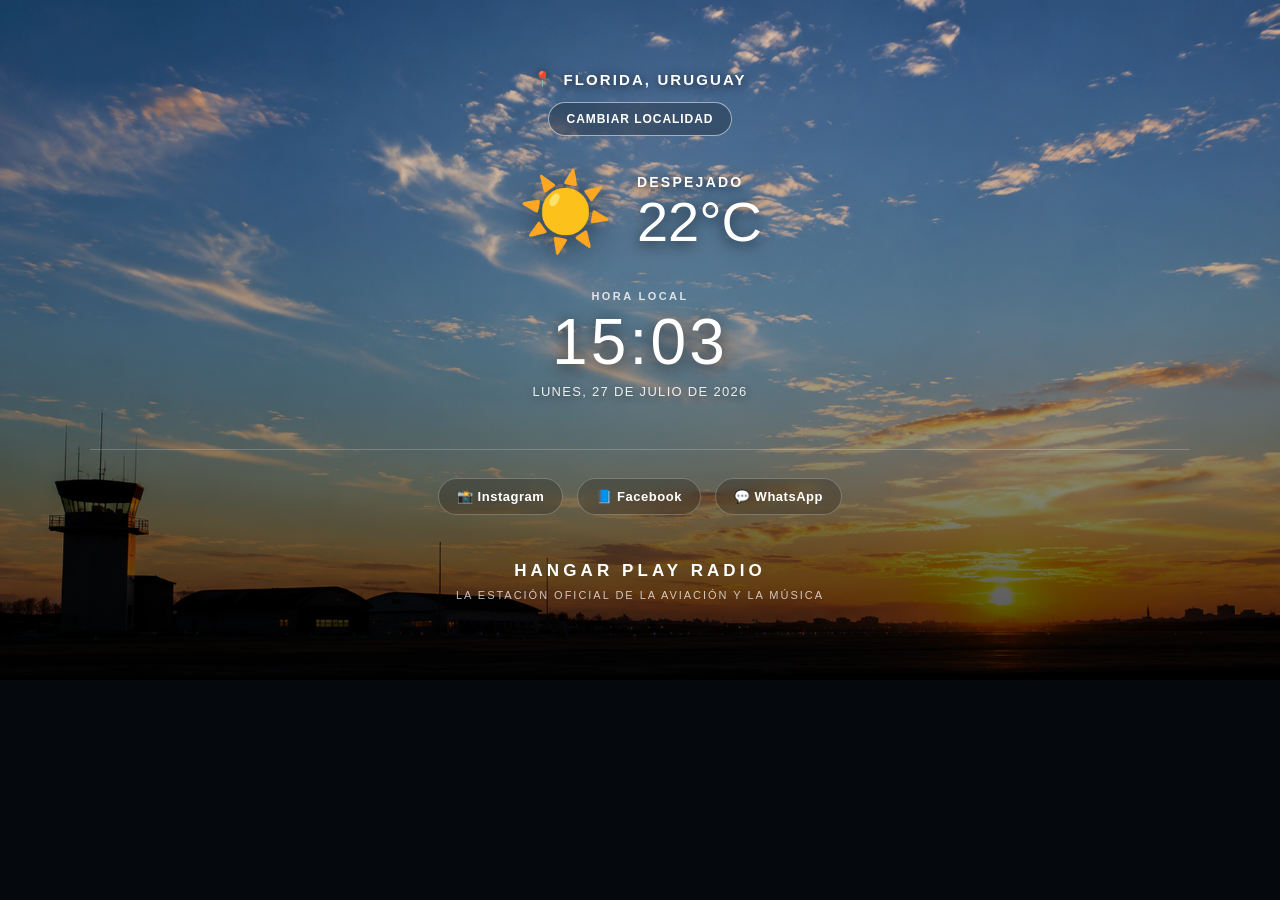
==== commit 0f05be3f: "Update footer.html" ====
--- a/footer.html
+++ b/footer.html
@@ -237,7 +237,7 @@
             align-items: center;
             justify-content: center;
             flex-wrap: wrap;
-            gap: 12px;
+            gap: 14px;
             margin-bottom: 18px;
         }
 
@@ -246,18 +246,23 @@
             align-items: center;
             justify-content: center;
             gap: 8px;
-            min-width: 42px;
-            min-height: 42px;
-            padding: 9px 13px;
+            padding: 10px 18px;
             border: 1px solid rgba(255, 255, 255, 0.25);
             border-radius: 999px;
             background: rgba(0, 0, 0, 0.20);
             color: #ffffff;
-            font-size: 12px;
+            font-size: 13px;
             font-weight: 600;
             letter-spacing: 0.04em;
             backdrop-filter: blur(7px);
             text-decoration: none;
+            transition: background 0.25s ease, border-color 0.25s ease, transform 0.25s ease;
+        }
+
+        .social-link:hover {
+            background: rgba(0, 0, 0, 0.45);
+            border-color: rgba(255, 255, 255, 0.90);
+            transform: translateY(-2px);
         }
 
         .footer-brand {
@@ -304,9 +309,9 @@
 
         <div class="contact-section">
             <div class="social-links">
-                <a href="#" class="social-link">Sitio Web</a>
-                <a href="#" class="social-link">Reproductor</a>
-                <a href="#" class="social-link">Contacto</a>
+                <a href="#" class="social-link">📸 Instagram</a>
+                <a href="#" class="social-link">📘 Facebook</a>
+                <a href="#" class="social-link">💬 WhatsApp</a>
             </div>
             <div class="footer-brand">HANGAR PLAY RADIO</div>
             <div class="footer-slogan">LA ESTACIÓN OFICIAL DE LA AVIACIÓN Y LA MÚSICA</div>
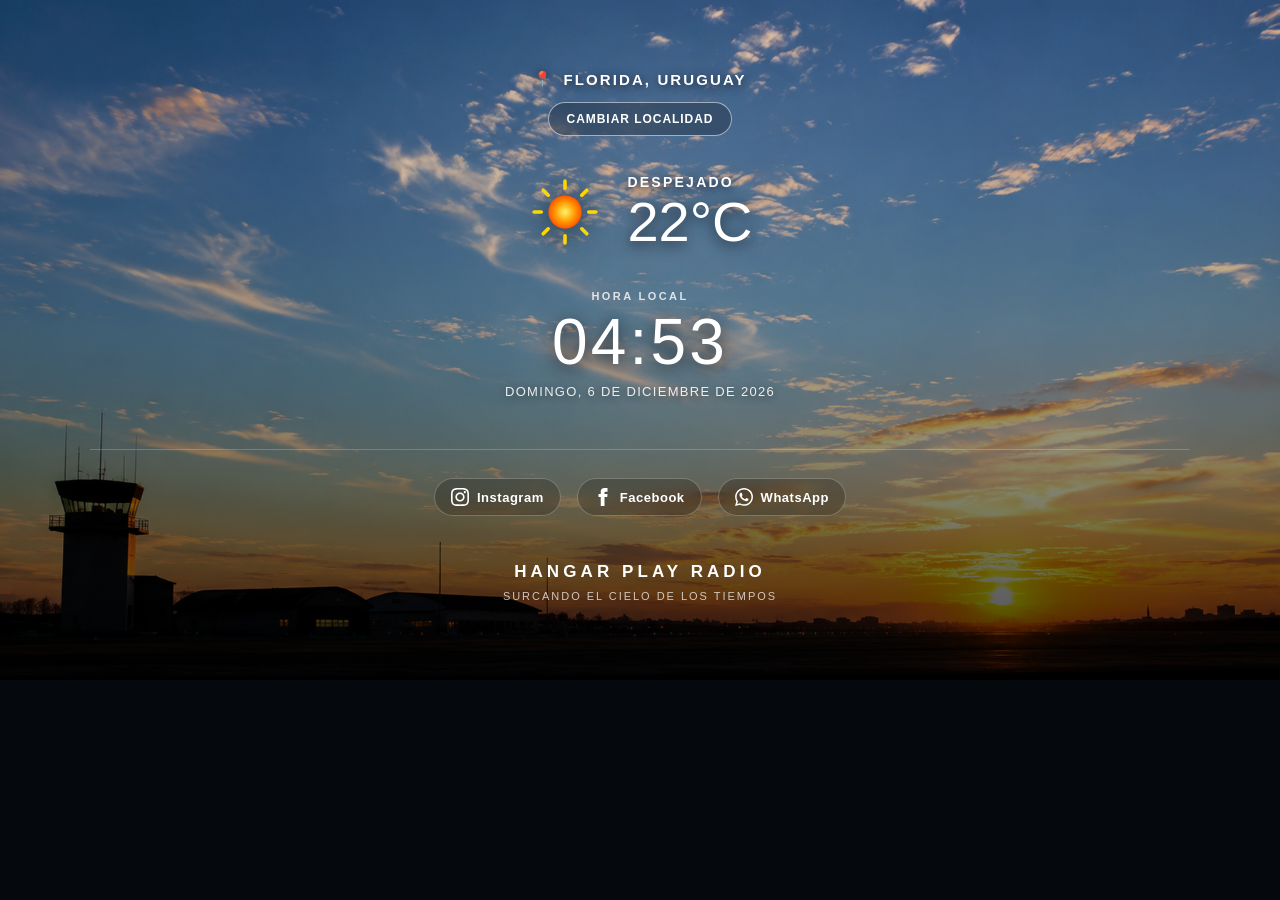
==== commit 6fadc54e: "Update footer.html" ====
--- a/footer.html
+++ b/footer.html
@@ -6,7 +6,7 @@
     <title>Hangar Play Radio — Footer Clima</title>
     <style>
         /* =========================================================
-        RESET ABSOLUTO PARA GOOGLE SITES (Elimina bordes y scroll innecesario)
+        RESET ABSOLUTO PARA GOOGLE SITES
         ========================================================= */
         * {
             box-sizing: border-box;
@@ -38,7 +38,7 @@
         }
 
         /* =========================================================
-        FONDO ATMOSFÉRICO CON LOOP CONTINUO (Reemplaza al GIF)
+        FONDO ATMOSFÉRICO CON LOOP CONTINUO
         ========================================================= */
         .weather-background {
             position: absolute;
@@ -50,9 +50,7 @@
             background-repeat: no-repeat;
             background-size: cover;
             
-            /* Animación suave tipo video en bucle */
             animation: atmosphericLoop 25s ease-in-out infinite alternate;
-            
             transition: background-image 1.2s ease-in-out, filter 1.2s ease-in-out;
         }
 
@@ -148,7 +146,7 @@
             transform: translateY(-2px);
         }
 
-        /* INFORMACIÓN METEOROLÓGICA */
+        /* INFORMACIÓN METEOROLÓGICA (ICONOS REALISTAS SVG) */
         .weather-section {
             display: flex;
             align-items: center;
@@ -157,10 +155,18 @@
             margin-bottom: 40px;
         }
 
-        .weather-icon {
-            font-size: clamp(48px, 7vw, 76px);
-            line-height: 1;
-            filter: drop-shadow(0 4px 14px rgba(0, 0, 0, 0.45));
+        .weather-icon-container {
+            width: 76px;
+            height: 76px;
+            display: flex;
+            align-items: center;
+            justify-content: center;
+            filter: drop-shadow(0 4px 14px rgba(0, 0, 0, 0.5));
+        }
+
+        .weather-icon-container svg {
+            width: 100%;
+            height: 100%;
         }
 
         .weather-data {
@@ -218,7 +224,7 @@
             text-shadow: 0 2px 10px rgba(0, 0, 0, 0.65);
         }
 
-        /* REDES Y CONTACTO */
+        /* REDES Y CONTACTO (ICONOS ORIGINALES SVG) */
         .contact-section {
             position: relative;
             z-index: 2;
@@ -237,7 +243,7 @@
             align-items: center;
             justify-content: center;
             flex-wrap: wrap;
-            gap: 14px;
+            gap: 16px;
             margin-bottom: 18px;
         }
 
@@ -246,7 +252,7 @@
             align-items: center;
             justify-content: center;
             gap: 8px;
-            padding: 10px 18px;
+            padding: 9px 16px;
             border: 1px solid rgba(255, 255, 255, 0.25);
             border-radius: 999px;
             background: rgba(0, 0, 0, 0.20);
@@ -259,6 +265,12 @@
             transition: background 0.25s ease, border-color 0.25s ease, transform 0.25s ease;
         }
 
+        .social-link svg {
+            width: 18px;
+            height: 18px;
+            fill: currentColor;
+        }
+
         .social-link:hover {
             background: rgba(0, 0, 0, 0.45);
             border-color: rgba(255, 255, 255, 0.90);
@@ -282,42 +294,128 @@
 </head>
 <body>
 
-    <div class="hangar-footer weather-clear">
+    <div id="footerRoot" class="hangar-footer weather-clear">
         <div class="weather-background"></div>
         <div class="weather-overlay"></div>
 
         <div class="weather-content">
             <div class="location-section">
-                <div class="location-label"><span>📍</span> Florida, Uruguay</div>
-                <button class="location-button">Cambiar Localidad</button>
+                <div id="locationLabel" class="location-label"><span>📍</span> Florida, Uruguay</div>
+                <button id="changeLocationBtn" class="location-button">Cambiar Localidad</button>
             </div>
 
             <div class="weather-section">
-                <div class="weather-icon">☀️</div>
+                <div id="weatherIconContainer" class="weather-icon-container">
+                    <!-- Sol Fotorrealista por defecto -->
+                    <svg viewBox="0 0 64 64" fill="none" xmlns="http://www.w3.org/2000/svg">
+                        <circle cx="32" cy="32" r="14" fill="url(#sunGrad)" />
+                        <path d="M32 6V12M32 52V58M6 32H12M52 32H58M13.636 13.636L17.878 17.878M46.122 46.122L50.364 50.364M13.636 50.364L17.878 46.122M46.122 17.878L50.364 13.636" stroke="#FFD700" stroke-width="3" stroke-linecap="round"/>
+                        <defs>
+                            <radialGradient id="sunGrad" cx="0.5" cy="0.5" r="0.5">
+                                <stop offset="0%" stop-color="#FFF568" />
+                                <stop offset="60%" stop-color="#FF9900" />
+                                <stop offset="100%" stop-color="#FF5500" />
+                            </radialGradient>
+                        </defs>
+                    </svg>
+                </div>
                 <div class="weather-data">
-                    <span class="weather-condition">Despejado</span>
-                    <span class="temperature">22°C</span>
+                    <span id="weatherCondition" class="weather-condition">Despejado</span>
+                    <span id="temperature" class="temperature">22°C</span>
                 </div>
             </div>
 
             <div class="time-section">
                 <div class="time-label">Hora Local</div>
-                <div class="local-time">15:03</div>
-                <div class="local-date">Lunes, 27 de Julio de 2026</div>
+                <div id="localTime" class="local-time">15:03</div>
+                <div id="localDate" class="local-date">Lunes, 27 de Julio de 2026</div>
             </div>
         </div>
 
         <div class="contact-section">
             <div class="social-links">
-                <a href="#" class="social-link">📸 Instagram</a>
-                <a href="#" class="social-link">📘 Facebook</a>
-                <a href="#" class="social-link">💬 WhatsApp</a>
+                <!-- Instagram Original SVG -->
+                <a href="#" target="_blank" class="social-link">
+                    <svg viewBox="0 0 24 24"><path d="M12 2.163c3.204 0 3.584.012 4.85.07 3.252.148 4.771 1.691 4.919 4.919.058 1.265.069 1.645.069 4.849 0 3.205-.012 3.584-.069 4.849-.149 3.225-1.664 4.771-4.919 4.919-1.266.058-1.644.07-4.85.07-3.204 0-3.584-.012-4.849-.07-3.26-.149-4.771-1.699-4.919-4.92-.058-1.265-.07-1.644-.07-4.849 0-3.204.013-3.583.07-4.849.149-3.227 1.664-4.771 4.919-4.919 1.266-.057 1.645-.069 4.849-.069zm0-2.163c-3.259 0-3.667.014-4.947.072-4.358.2-6.78 2.618-6.98 6.98-.059 1.281-.073 1.689-.073 4.948 0 3.259.014 3.668.072 4.948.2 4.358 2.618 6.78 6.98 6.98 1.281.058 1.689.072 4.948.072 3.259 0 3.668-.014 4.948-.072 4.354-.2 6.782-2.618 6.979-6.98.059-1.28.073-1.689.073-4.948 0-3.259-.014-3.667-.072-4.947-.196-4.354-2.617-6.78-6.979-6.98-1.281-.059-1.69-.073-4.949-.073zm0 5.838c-3.403 0-6.162 2.759-6.162 6.162s2.759 6.163 6.162 6.163 6.162-2.759 6.162-6.163c0-3.403-2.759-6.162-6.162-6.162zm0 10.162c-2.209 0-4-1.79-4-4 0-2.209 1.791-4 4-4s4 1.791 4 4c0 2.21-1.791 4-4 4zm6.406-11.845c-.796 0-1.441.645-1.441 1.44s.645 1.44 1.441 1.44c.795 0 1.439-.645 1.439-1.44s-.644-1.44-1.439-1.44z"/></svg>
+                    Instagram
+                </a>
+                <!-- Facebook Original SVG -->
+                <a href="#" target="_blank" class="social-link">
+                    <svg viewBox="0 0 24 24"><path d="M9 8h-3v4h3v12h5v-12h3.642l.358-4h-4v-1.667c0-.955.192-1.333 1.115-1.333h2.885v-5h-3.808c-3.596 0-5.192 1.583-5.192 4.615v3.385z"/></svg>
+                    Facebook
+                </a>
+                <!-- WhatsApp Original SVG -->
+                <a href="#" target="_blank" class="social-link">
+                    <svg viewBox="0 0 24 24"><path d="M.057 24l1.687-6.163c-1.041-1.804-1.588-3.849-1.587-5.946.003-6.556 5.338-11.891 11.893-11.891 3.181.001 6.167 1.24 8.413 3.488 2.245 2.248 3.481 5.236 3.48 8.414-.003 6.557-5.338 11.892-11.893 11.892-1.99-.001-3.951-.5-5.688-1.448l-6.305 1.654zm6.597-3.807c1.676.995 3.276 1.591 5.392 1.592 5.448 0 9.886-4.434 9.889-9.885.002-5.462-4.415-9.89-9.881-9.892-5.452 0-9.887 4.434-9.889 9.884-.001 2.225.651 3.891 1.746 5.634l-.999 3.648 3.742-.981zm11.387-5.464c-.074-.124-.272-.198-.57-.347-.297-.149-1.758-.868-2.031-.967-.272-.099-.47-.149-.669.149-.198.297-.768.967-.941 1.165-.173.198-.347.223-.644.074-.297-.149-1.255-.462-2.39-1.475-.883-.788-1.48-1.761-1.653-2.059-.173-.297-.018-.458.13-.606.134-.133.297-.347.446-.521.151-.172.2-.296.3-.495.099-.198.05-.372-.025-.521-.075-.148-.669-1.611-.916-2.206-.242-.579-.487-.501-.669-.51l-.57-.01c-.198 0-.52.074-.792.372s-1.04 1.016-1.04 2.479 1.065 2.876 1.213 3.074c.149.198 2.095 3.2 5.076 4.487.709.306 1.263.489 1.694.626.712.226 1.36.194 1.872.118.571-.085 1.758-.719 2.006-1.413.248-.695.248-1.29.173-1.414z"/></svg>
+                    WhatsApp
+                </a>
             </div>
             <div class="footer-brand">HANGAR PLAY RADIO</div>
-            <div class="footer-slogan">LA ESTACIÓN OFICIAL DE LA AVIACIÓN Y LA MÚSICA</div>
+            <div class="footer-slogan">SURCANDO EL CIELO DE LOS TIEMPOS</div>
         </div>
     </div>
 
+    <script>
+        document.addEventListener('DOMContentLoaded', () => {
+            const footerRoot = document.getElementById('footerRoot');
+            const locationLabel = document.getElementById('locationLabel');
+            const changeLocationBtn = document.getElementById('changeLocationBtn');
+            const weatherIconContainer = document.getElementById('weatherIconContainer');
+            const weatherCondition = document.getElementById('weatherCondition');
+            const temperature = document.getElementById('temperature');
+            const localTime = document.getElementById('localTime');
+            const localDate = document.getElementById('localDate');
+
+            // Iconos SVG realistas y detallados para cada clima
+            const svgIcons = {
+                clear: `<svg viewBox="0 0 64 64" fill="none" xmlns="http://www.w3.org/2000/svg"><circle cx="32" cy="32" r="14" fill="url(#sunGrad)"/><path d="M32 6V12M32 52V58M6 32H12M52 32H58M13.636 13.636L17.878 17.878M46.122 46.122L50.364 50.364M13.636 50.364L17.878 46.122M46.122 17.878L50.364 13.636" stroke="#FFD700" stroke-width="3" stroke-linecap="round"/><defs><radialGradient id="sunGrad" cx="0.5" cy="0.5" r="0.5"><stop offset="0%" stop-color="#FFF568"/><stop offset="60%" stop-color="#FF9900"/><stop offset="100%" stop-color="#FF5500"/></radialGradient></defs></svg>`,
+                
+                cloudy: `<svg viewBox="0 0 64 64" fill="none" xmlns="http://www.w3.org/2000/svg"><path d="M46 28H44.62C43.34 21.72 37.84 17 31.2 17C24.56 17 19.06 21.72 17.78 28H14C9.58 28 6 31.58 6 36C6 40.42 9.58 44 14 44H46C50.42 44 54 40.42 54 36C54 31.58 50.42 28 46 28Z" fill="url(#cloudGrad)"/><defs><linearGradient id="cloudGrad" x1="6" y1="17" x2="54" y2="44" gradientUnits="userSpaceOnUse"><stop offset="0%" stop-color="#E0E6ED"/><stop offset="100%" stop-color="#9AA5B1"/></linearGradient></defs></svg>`,
+                
+                rain: `<svg viewBox="0 0 64 64" fill="none" xmlns="http://www.w3.org/2000/svg"><path d="M46 24H44.62C43.34 17.72 37.84 13 31.2 13C24.56 13 19.06 17.72 17.78 24H14C9.58 24 6 27.58 6 32C6 36.42 9.58 40 14 40H46C50.42 40 54 36.42 54 32C54 27.58 50.42 24 46 24Z" fill="url(#rainCloud)"/><path d="M20 48L17 56M32 48L29 56M44 48L41 56" stroke="#00B4D8" stroke-width="3" stroke-linecap="round"/><defs><linearGradient id="rainCloud" x1="6" y1="13" x2="54" y2="40" gradientUnits="userSpaceOnUse"><stop offset="0%" stop-color="#94A3B8"/><stop offset="100%" stop-color="#475569"/></linearGradient></defs></svg>`,
+                
+                storm: `<svg viewBox="0 0 64 64" fill="none" xmlns="http://www.w3.org/2000/svg"><path d="M46 22H44.62C43.34 15.72 37.84 11 31.2 11C24.56 11 19.06 15.72 17.78 22H14C9.58 22 6 25.58 6 30C6 34.42 9.58 38 14 48H46C50.42 38 54 34.42 54 30C54 25.58 50.42 22 46 22Z" fill="#334155"/><path d="M34 40L24 50H32L30 60L42 46H34L34 40Z" fill="#FACC15"/></svg>`
+            };
+
+            const locations = [
+                { name: "Florida, Uruguay", temp: "22°C", condition: "Despejado", class: "weather-clear", iconKey: "clear" },
+                { name: "Montevideo, Uruguay", temp: "19°C", condition: "Nublado", class: "weather-cloudy", iconKey: "cloudy" },
+                { name: "Punta del Este, Uruguay", temp: "17°C", condition: "Lluvia", class: "weather-rain", iconKey: "rain" },
+                { name: "Buenos Aires, Argentina", temp: "24°C", condition: "Tormenta", class: "weather-storm", iconKey: "storm" }
+            ];
+
+            let currentIndex = 0;
+
+            if (changeLocationBtn) {
+                changeLocationBtn.addEventListener('click', () => {
+                    currentIndex = (currentIndex + 1) % locations.length;
+                    const loc = locations[currentIndex];
+
+                    locationLabel.innerHTML = `<span>📍</span> ${loc.name}`;
+                    temperature.textContent = loc.temp;
+                    weatherCondition.textContent = loc.condition;
+                    weatherIconContainer.innerHTML = svgIcons[loc.iconKey];
+
+                    footerRoot.className = `hangar-footer ${loc.class}`;
+                });
+            }
+
+            function updateClock() {
+                const now = new Date();
+                const hours = String(now.getHours()).padStart(2, '0');
+                const minutes = String(now.getMinutes()).padStart(2, '0');
+                localTime.textContent = `${hours}:${minutes}`;
+
+                const options = { weekday: 'long', year: 'numeric', month: 'long', day: 'numeric' };
+                let dateString = now.toLocaleDateString('es-ES', options);
+                dateString = dateString.charAt(0).toUpperCase() + dateString.slice(1);
+                localDate.textContent = dateString;
+            }
+
+            updateClock();
+            setInterval(updateClock, 1000);
+        });
+    </script>
 </body>
 </html>
 
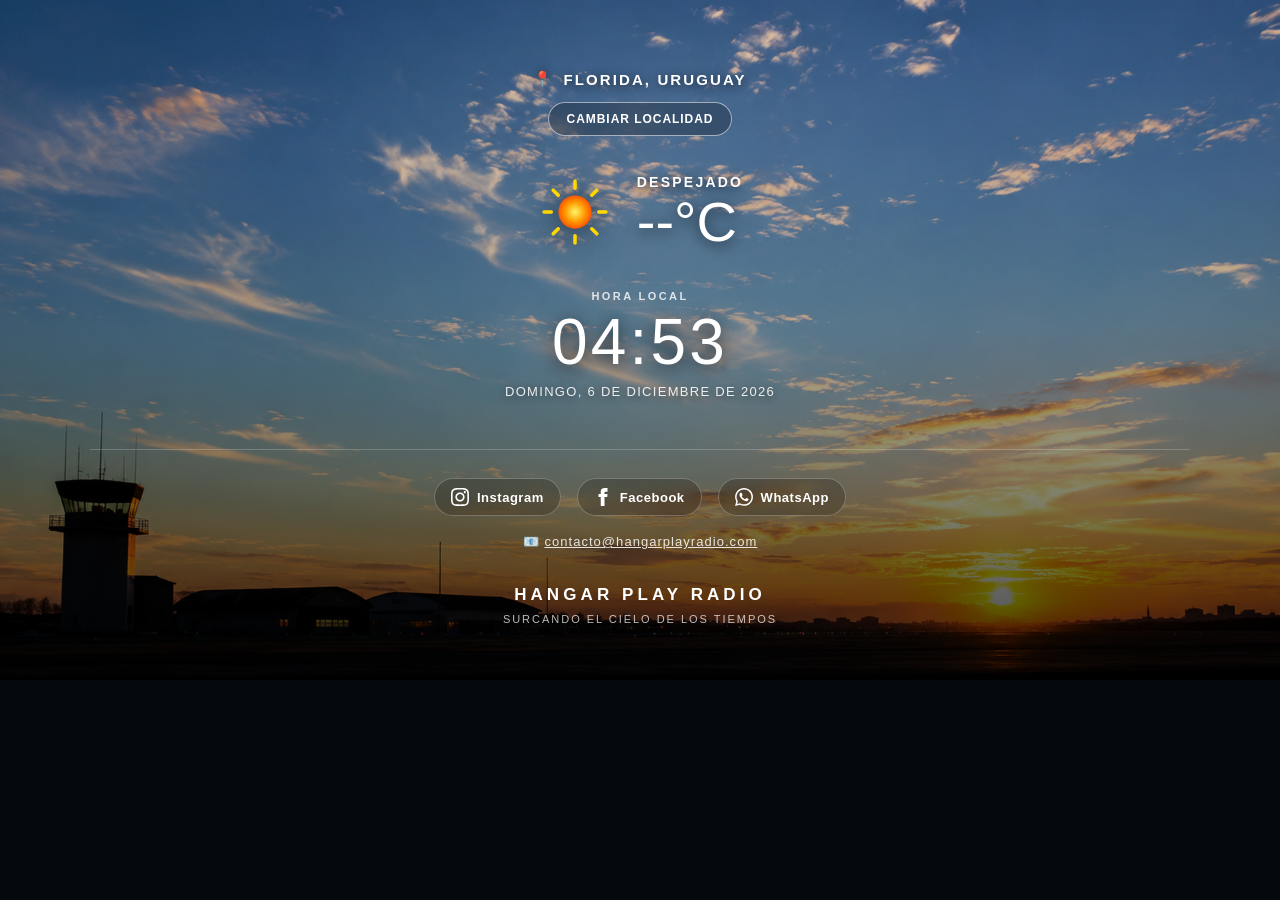
==== commit 421149a8: "Update footer.html" ====
--- a/footer.html
+++ b/footer.html
@@ -103,13 +103,14 @@
             text-align: center;
         }
 
-        /* LOCALIDAD */
+        /* LOCALIDAD Y BUSCADOR */
         .location-section {
             display: flex;
             flex-direction: column;
             align-items: center;
             gap: 14px;
             margin-bottom: 38px;
+            position: relative;
         }
 
         .location-label {
@@ -122,6 +123,14 @@
             letter-spacing: 0.14em;
             text-transform: uppercase;
             text-shadow: 0 2px 10px rgba(0, 0, 0, 0.65);
+        }
+
+        .location-controls {
+            display: flex;
+            gap: 10px;
+            align-items: center;
+            flex-wrap: wrap;
+            justify-content: center;
         }
 
         .location-button {
@@ -146,7 +155,66 @@
             transform: translateY(-2px);
         }
 
-        /* INFORMACIÓN METEOROLÓGICA (ICONOS REALISTAS SVG) */
+        /* CAJA DE BÚSQUEDA FLOTANTE */
+        .search-container {
+            display: none;
+            position: absolute;
+            top: 100%;
+            margin-top: 10px;
+            background: rgba(15, 23, 42, 0.92);
+            border: 1px solid rgba(255, 255, 255, 0.3);
+            border-radius: 12px;
+            padding: 12px;
+            box-shadow: 0 10px 25px rgba(0,0,0,0.6);
+            backdrop-filter: blur(12px);
+            z-index: 10;
+            width: 280px;
+        }
+
+        .search-container.active {
+            display: flex;
+            flex-direction: column;
+            gap: 8px;
+        }
+
+        .search-input {
+            width: 100%;
+            padding: 8px 12px;
+            background: rgba(0, 0, 0, 0.4);
+            border: 1px solid rgba(255, 255, 255, 0.2);
+            border-radius: 8px;
+            color: #fff;
+            font-size: 13px;
+            outline: none;
+        }
+
+        .search-input:focus {
+            border-color: #38bdf8;
+        }
+
+        .search-results {
+            max-height: 150px;
+            overflow-y: auto;
+            display: flex;
+            flex-direction: column;
+            gap: 4px;
+            text-align: left;
+        }
+
+        .search-result-item {
+            padding: 6px 10px;
+            font-size: 12px;
+            background: rgba(255, 255, 255, 0.05);
+            border-radius: 6px;
+            cursor: pointer;
+            transition: background 0.2s;
+        }
+
+        .search-result-item:hover {
+            background: rgba(56, 189, 248, 0.3);
+        }
+
+        /* INFORMACIÓN METEOROLÓGICA */
         .weather-section {
             display: flex;
             align-items: center;
@@ -224,7 +292,7 @@
             text-shadow: 0 2px 10px rgba(0, 0, 0, 0.65);
         }
 
-        /* REDES Y CONTACTO (ICONOS ORIGINALES SVG) */
+        /* REDES Y CONTACTO */
         .contact-section {
             position: relative;
             z-index: 2;
@@ -277,8 +345,20 @@
             transform: translateY(-2px);
         }
 
+        .footer-email {
+            margin-bottom: 16px;
+            font-size: 13px;
+            letter-spacing: 0.08em;
+            opacity: 0.85;
+        }
+
+        .footer-email a {
+            color: #ffffff;
+            text-decoration: underline;
+        }
+
         .footer-brand {
-            margin-top: 28px;
+            margin-top: 20px;
             font-size: 17px;
             font-weight: 700;
             letter-spacing: 0.24em;
@@ -301,12 +381,18 @@
         <div class="weather-content">
             <div class="location-section">
                 <div id="locationLabel" class="location-label"><span>📍</span> Florida, Uruguay</div>
-                <button id="changeLocationBtn" class="location-button">Cambiar Localidad</button>
+                <div class="location-controls">
+                    <button id="toggleSearchBtn" class="location-button">Cambiar Localidad</button>
+                </div>
+                
+                <div id="searchContainer" class="search-container">
+                    <input type="text" id="cityInput" class="search-input" placeholder="Escribe tu ciudad...">
+                    <div id="searchResults" class="search-results"></div>
+                </div>
             </div>
 
             <div class="weather-section">
                 <div id="weatherIconContainer" class="weather-icon-container">
-                    <!-- Sol Fotorrealista por defecto -->
                     <svg viewBox="0 0 64 64" fill="none" xmlns="http://www.w3.org/2000/svg">
                         <circle cx="32" cy="32" r="14" fill="url(#sunGrad)" />
                         <path d="M32 6V12M32 52V58M6 32H12M52 32H58M13.636 13.636L17.878 17.878M46.122 46.122L50.364 50.364M13.636 50.364L17.878 46.122M46.122 17.878L50.364 13.636" stroke="#FFD700" stroke-width="3" stroke-linecap="round"/>
@@ -321,35 +407,35 @@
                 </div>
                 <div class="weather-data">
                     <span id="weatherCondition" class="weather-condition">Despejado</span>
-                    <span id="temperature" class="temperature">22°C</span>
+                    <span id="temperature" class="temperature">--°C</span>
                 </div>
             </div>
 
             <div class="time-section">
                 <div class="time-label">Hora Local</div>
-                <div id="localTime" class="local-time">15:03</div>
-                <div id="localDate" class="local-date">Lunes, 27 de Julio de 2026</div>
+                <div id="localTime" class="local-time">--:--</div>
+                <div id="localDate" class="local-date">--</div>
             </div>
         </div>
 
         <div class="contact-section">
             <div class="social-links">
-                <!-- Instagram Original SVG -->
                 <a href="#" target="_blank" class="social-link">
                     <svg viewBox="0 0 24 24"><path d="M12 2.163c3.204 0 3.584.012 4.85.07 3.252.148 4.771 1.691 4.919 4.919.058 1.265.069 1.645.069 4.849 0 3.205-.012 3.584-.069 4.849-.149 3.225-1.664 4.771-4.919 4.919-1.266.058-1.644.07-4.85.07-3.204 0-3.584-.012-4.849-.07-3.26-.149-4.771-1.699-4.919-4.92-.058-1.265-.07-1.644-.07-4.849 0-3.204.013-3.583.07-4.849.149-3.227 1.664-4.771 4.919-4.919 1.266-.057 1.645-.069 4.849-.069zm0-2.163c-3.259 0-3.667.014-4.947.072-4.358.2-6.78 2.618-6.98 6.98-.059 1.281-.073 1.689-.073 4.948 0 3.259.014 3.668.072 4.948.2 4.358 2.618 6.78 6.98 6.98 1.281.058 1.689.072 4.948.072 3.259 0 3.668-.014 4.948-.072 4.354-.2 6.782-2.618 6.979-6.98.059-1.28.073-1.689.073-4.948 0-3.259-.014-3.667-.072-4.947-.196-4.354-2.617-6.78-6.979-6.98-1.281-.059-1.69-.073-4.949-.073zm0 5.838c-3.403 0-6.162 2.759-6.162 6.162s2.759 6.163 6.162 6.163 6.162-2.759 6.162-6.163c0-3.403-2.759-6.162-6.162-6.162zm0 10.162c-2.209 0-4-1.79-4-4 0-2.209 1.791-4 4-4s4 1.791 4 4c0 2.21-1.791 4-4 4zm6.406-11.845c-.796 0-1.441.645-1.441 1.44s.645 1.44 1.441 1.44c.795 0 1.439-.645 1.439-1.44s-.644-1.44-1.439-1.44z"/></svg>
                     Instagram
                 </a>
-                <!-- Facebook Original SVG -->
                 <a href="#" target="_blank" class="social-link">
                     <svg viewBox="0 0 24 24"><path d="M9 8h-3v4h3v12h5v-12h3.642l.358-4h-4v-1.667c0-.955.192-1.333 1.115-1.333h2.885v-5h-3.808c-3.596 0-5.192 1.583-5.192 4.615v3.385z"/></svg>
                     Facebook
                 </a>
-                <!-- WhatsApp Original SVG -->
                 <a href="#" target="_blank" class="social-link">
                     <svg viewBox="0 0 24 24"><path d="M.057 24l1.687-6.163c-1.041-1.804-1.588-3.849-1.587-5.946.003-6.556 5.338-11.891 11.893-11.891 3.181.001 6.167 1.24 8.413 3.488 2.245 2.248 3.481 5.236 3.48 8.414-.003 6.557-5.338 11.892-11.893 11.892-1.99-.001-3.951-.5-5.688-1.448l-6.305 1.654zm6.597-3.807c1.676.995 3.276 1.591 5.392 1.592 5.448 0 9.886-4.434 9.889-9.885.002-5.462-4.415-9.89-9.881-9.892-5.452 0-9.887 4.434-9.889 9.884-.001 2.225.651 3.891 1.746 5.634l-.999 3.648 3.742-.981zm11.387-5.464c-.074-.124-.272-.198-.57-.347-.297-.149-1.758-.868-2.031-.967-.272-.099-.47-.149-.669.149-.198.297-.768.967-.941 1.165-.173.198-.347.223-.644.074-.297-.149-1.255-.462-2.39-1.475-.883-.788-1.48-1.761-1.653-2.059-.173-.297-.018-.458.13-.606.134-.133.297-.347.446-.521.151-.172.2-.296.3-.495.099-.198.05-.372-.025-.521-.075-.148-.669-1.611-.916-2.206-.242-.579-.487-.501-.669-.51l-.57-.01c-.198 0-.52.074-.792.372s-1.04 1.016-1.04 2.479 1.065 2.876 1.213 3.074c.149.198 2.095 3.2 5.076 4.487.709.306 1.263.489 1.694.626.712.226 1.36.194 1.872.118.571-.085 1.758-.719 2.006-1.413.248-.695.248-1.29.173-1.414z"/></svg>
                     WhatsApp
                 </a>
             </div>
+            <div class="footer-email">
+                📧 <a href="mailto:contacto@hangarplayradio.com">contacto@hangarplayradio.com</a>
+            </div>
             <div class="footer-brand">HANGAR PLAY RADIO</div>
             <div class="footer-slogan">SURCANDO EL CIELO DE LOS TIEMPOS</div>
         </div>
@@ -359,45 +445,145 @@
         document.addEventListener('DOMContentLoaded', () => {
             const footerRoot = document.getElementById('footerRoot');
             const locationLabel = document.getElementById('locationLabel');
-            const changeLocationBtn = document.getElementById('changeLocationBtn');
+            const toggleSearchBtn = document.getElementById('toggleSearchBtn');
+            const searchContainer = document.getElementById('searchContainer');
+            const cityInput = document.getElementById('cityInput');
+            const searchResults = document.getElementById('searchResults');
             const weatherIconContainer = document.getElementById('weatherIconContainer');
             const weatherCondition = document.getElementById('weatherCondition');
             const temperature = document.getElementById('temperature');
             const localTime = document.getElementById('localTime');
             const localDate = document.getElementById('localDate');
 
-            // Iconos SVG realistas y detallados para cada clima
             const svgIcons = {
                 clear: `<svg viewBox="0 0 64 64" fill="none" xmlns="http://www.w3.org/2000/svg"><circle cx="32" cy="32" r="14" fill="url(#sunGrad)"/><path d="M32 6V12M32 52V58M6 32H12M52 32H58M13.636 13.636L17.878 17.878M46.122 46.122L50.364 50.364M13.636 50.364L17.878 46.122M46.122 17.878L50.364 13.636" stroke="#FFD700" stroke-width="3" stroke-linecap="round"/><defs><radialGradient id="sunGrad" cx="0.5" cy="0.5" r="0.5"><stop offset="0%" stop-color="#FFF568"/><stop offset="60%" stop-color="#FF9900"/><stop offset="100%" stop-color="#FF5500"/></radialGradient></defs></svg>`,
-                
                 cloudy: `<svg viewBox="0 0 64 64" fill="none" xmlns="http://www.w3.org/2000/svg"><path d="M46 28H44.62C43.34 21.72 37.84 17 31.2 17C24.56 17 19.06 21.72 17.78 28H14C9.58 28 6 31.58 6 36C6 40.42 9.58 44 14 44H46C50.42 44 54 40.42 54 36C54 31.58 50.42 28 46 28Z" fill="url(#cloudGrad)"/><defs><linearGradient id="cloudGrad" x1="6" y1="17" x2="54" y2="44" gradientUnits="userSpaceOnUse"><stop offset="0%" stop-color="#E0E6ED"/><stop offset="100%" stop-color="#9AA5B1"/></linearGradient></defs></svg>`,
-                
                 rain: `<svg viewBox="0 0 64 64" fill="none" xmlns="http://www.w3.org/2000/svg"><path d="M46 24H44.62C43.34 17.72 37.84 13 31.2 13C24.56 13 19.06 17.72 17.78 24H14C9.58 24 6 27.58 6 32C6 36.42 9.58 40 14 40H46C50.42 40 54 36.42 54 32C54 27.58 50.42 24 46 24Z" fill="url(#rainCloud)"/><path d="M20 48L17 56M32 48L29 56M44 48L41 56" stroke="#00B4D8" stroke-width="3" stroke-linecap="round"/><defs><linearGradient id="rainCloud" x1="6" y1="13" x2="54" y2="40" gradientUnits="userSpaceOnUse"><stop offset="0%" stop-color="#94A3B8"/><stop offset="100%" stop-color="#475569"/></linearGradient></defs></svg>`,
-                
                 storm: `<svg viewBox="0 0 64 64" fill="none" xmlns="http://www.w3.org/2000/svg"><path d="M46 22H44.62C43.34 15.72 37.84 11 31.2 11C24.56 11 19.06 15.72 17.78 22H14C9.58 22 6 25.58 6 30C6 34.42 9.58 38 14 48H46C50.42 38 54 34.42 54 30C54 25.58 50.42 22 46 22Z" fill="#334155"/><path d="M34 40L24 50H32L30 60L42 46H34L34 40Z" fill="#FACC15"/></svg>`
             };
 
-            const locations = [
-                { name: "Florida, Uruguay", temp: "22°C", condition: "Despejado", class: "weather-clear", iconKey: "clear" },
-                { name: "Montevideo, Uruguay", temp: "19°C", condition: "Nublado", class: "weather-cloudy", iconKey: "cloudy" },
-                { name: "Punta del Este, Uruguay", temp: "17°C", condition: "Lluvia", class: "weather-rain", iconKey: "rain" },
-                { name: "Buenos Aires, Argentina", temp: "24°C", condition: "Tormenta", class: "weather-storm", iconKey: "storm" }
+            // Coordenadas fijas iniciales para alternar entre Florida y Montevideo
+            const defaultLocations = [
+                { name: "Florida, Uruguay", lat: -34.0984, lon: -56.2161 },
+                { name: "Montevideo, Uruguay", lat: -34.9011, lon: -56.1645 }
             ];
-
-            let currentIndex = 0;
-
-            if (changeLocationBtn) {
-                changeLocationBtn.addEventListener('click', () => {
-                    currentIndex = (currentIndex + 1) % locations.length;
-                    const loc = locations[currentIndex];
-
-                    locationLabel.innerHTML = `<span>📍</span> ${loc.name}`;
-                    temperature.textContent = loc.temp;
-                    weatherCondition.textContent = loc.condition;
-                    weatherIconContainer.innerHTML = svgIcons[loc.iconKey];
-
-                    footerRoot.className = `hangar-footer ${loc.class}`;
-                });
+            let defaultIndex = 0;
+
+            // Al hacer clic en "Cambiar Localidad", alterna directamente entre Florida y Montevideo
+            toggleSearchBtn.addEventListener('click', (e) => {
+                // Si el buscador estaba abierto, lo cerramos y viceversa, o alternamos las ciudades fijas principales
+                if (searchContainer.classList.contains('active')) {
+                    searchContainer.classList.remove('active');
+                } else {
+                    defaultIndex = (defaultIndex + 1) % defaultLocations.length;
+                    const loc = defaultLocations[defaultIndex];
+                    fetchWeather(loc.lat, loc.lon, loc.name);
+                    saveUserLocation(loc.lat, loc.lon, loc.name);
+                }
+            });
+
+            // Mantener un atajo para buscar escribiendo si quieren otra ciudad
+            toggleSearchBtn.addEventListener('contextmenu', (e) => {
+                e.preventDefault();
+                searchContainer.classList.toggle('active');
+                if(searchContainer.classList.contains('active')) {
+                    cityInput.focus();
+                }
+            });
+
+            document.addEventListener('click', (e) => {
+                if (!searchContainer.contains(e.target) && e.target !== toggleSearchBtn) {
+                    searchContainer.classList.remove('active');
+                }
+            });
+
+            let searchTimeout;
+            cityInput.addEventListener('input', () => {
+                clearTimeout(searchTimeout);
+                const query = cityInput.value.trim();
+                if (query.length < 2) {
+                    searchResults.innerHTML = '';
+                    return;
+                }
+
+                searchTimeout = setTimeout(async () => {
+                    try {
+                        const res = await fetch(`https://geocoding-api.open-meteo.com/v1/search?name=${encodeURIComponent(query)}&count=5&language=es&format=json`);
+                        const data = await res.json();
+                        
+                        searchResults.innerHTML = '';
+                        if (data.results && data.results.length > 0) {
+                            data.results.forEach(loc => {
+                                const item = document.createElement('div');
+                                item.className = 'search-result-item';
+                                item.textContent = `${loc.name}, ${loc.admin1 || ''} (${loc.country || ''})`;
+                                item.addEventListener('click', () => {
+                                    const fullName = `${loc.name}, ${loc.country || ''}`;
+                                    fetchWeather(loc.latitude, loc.longitude, fullName);
+                                    saveUserLocation(loc.latitude, loc.longitude, fullName);
+                                    searchContainer.classList.remove('active');
+                                    cityInput.value = '';
+                                    searchResults.innerHTML = '';
+                                });
+                                searchResults.appendChild(item);
+                            });
+                        } else {
+                            searchResults.innerHTML = '<div style="padding:6px; font-size:12px; opacity:0.7;">No encontrado</div>';
+                        }
+                    } catch (err) {
+                        console.error("Error buscando localidad", err);
+                    }
+                }, 350);
+            });
+
+            // Guardar en el navegador del usuario (localStorage) para que quede registrado su elección
+            function saveUserLocation(lat, lon, name) {
+                try {
+                    localStorage.setItem('hangar_user_loc', JSON.stringify({ lat, lon, name }));
+                } catch (err) {}
+            }
+
+            async function fetchWeather(lat, lon, locationName) {
+                try {
+                    const res = await fetch(`https://api.open-meteo.com/v1/forecast?latitude=${lat}&longitude=${lon}&current=temperature_2m,weather_code,is_day&timezone=auto`);
+                    const data = await res.json();
+                    
+                    if (data && data.current) {
+                        const temp = Math.round(data.current.temperature_2m);
+                        const code = data.current.weather_code;
+                        const isDay = data.current.is_day;
+
+                        locationLabel.innerHTML = `<span>📍</span> ${locationName}`;
+                        temperature.textContent = `${temp}°C`;
+
+                        let condText = "Despejado";
+                        let iconKey = "clear";
+                        let bgClass = isDay ? "weather-clear" : "weather-night";
+
+                        if (code >= 1 && code <= 3) {
+                            condText = "Nublado";
+                            iconKey = "cloudy";
+                            bgClass = "weather-cloudy";
+                        } else if (code >= 51 && code <= 67) {
+                            condText = "Lluvia";
+                            iconKey = "rain";
+                            bgClass = "weather-rain";
+                        } else if (code >= 95) {
+                            condText = "Tormenta";
+                            iconKey = "storm";
+                            bgClass = "weather-storm";
+                        } else if (!isDay) {
+                            condText = "Noche Despejada";
+                            bgClass = "weather-night";
+                        }
+
+                        weatherCondition.textContent = condText;
+                        weatherIconContainer.innerHTML = svgIcons[iconKey] || svgIcons.clear;
+                        footerRoot.className = `hangar-footer ${bgClass}`;
+                    }
+                } catch (err) {
+                    console.error("Error cargando clima", err);
+                }
             }
 
             function updateClock() {
@@ -414,6 +600,19 @@
 
             updateClock();
             setInterval(updateClock, 1000);
+
+            // Carga inicial: Recupera la última ciudad que eligió el visitante, o por defecto Florida, Uruguay
+            try {
+                const saved = localStorage.getItem('hangar_user_loc');
+                if (saved) {
+                    const parsed = JSON.parse(saved);
+                    fetchWeather(parsed.lat, parsed.lon, parsed.name);
+                } else {
+                    fetchWeather(-34.0984, -56.2161, "Florida, Uruguay");
+                }
+            } catch (err) {
+                fetchWeather(-34.0984, -56.2161, "Florida, Uruguay");
+            }
         });
     </script>
 </body>
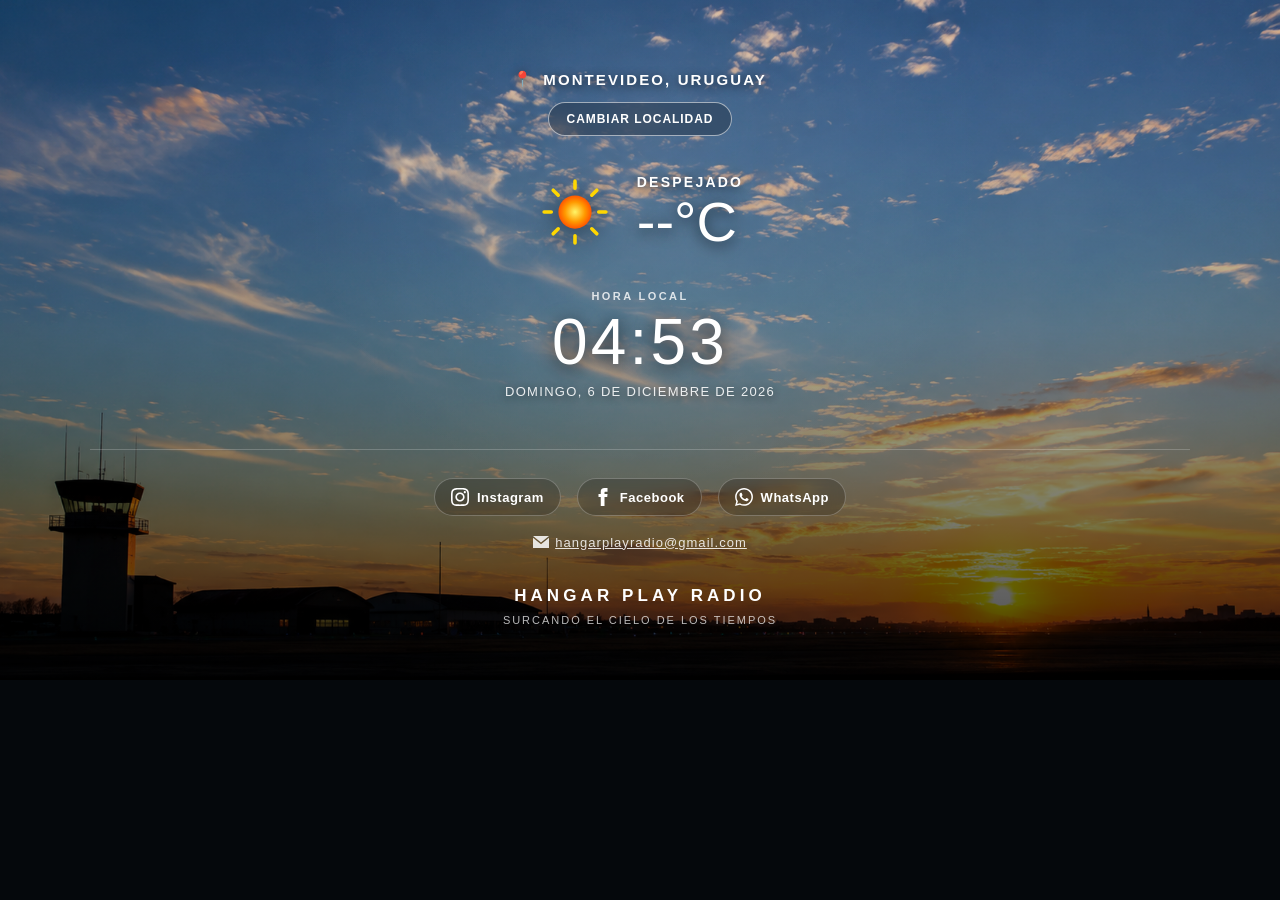
==== commit 8bd73c62: "Update footer.html" ====
--- a/footer.html
+++ b/footer.html
@@ -103,7 +103,7 @@
             text-align: center;
         }
 
-        /* LOCALIDAD Y BUSCADOR */
+        /* LOCALIDAD Y BOTÓN */
         .location-section {
             display: flex;
             flex-direction: column;
@@ -155,65 +155,6 @@
             transform: translateY(-2px);
         }
 
-        /* CAJA DE BÚSQUEDA FLOTANTE */
-        .search-container {
-            display: none;
-            position: absolute;
-            top: 100%;
-            margin-top: 10px;
-            background: rgba(15, 23, 42, 0.92);
-            border: 1px solid rgba(255, 255, 255, 0.3);
-            border-radius: 12px;
-            padding: 12px;
-            box-shadow: 0 10px 25px rgba(0,0,0,0.6);
-            backdrop-filter: blur(12px);
-            z-index: 10;
-            width: 280px;
-        }
-
-        .search-container.active {
-            display: flex;
-            flex-direction: column;
-            gap: 8px;
-        }
-
-        .search-input {
-            width: 100%;
-            padding: 8px 12px;
-            background: rgba(0, 0, 0, 0.4);
-            border: 1px solid rgba(255, 255, 255, 0.2);
-            border-radius: 8px;
-            color: #fff;
-            font-size: 13px;
-            outline: none;
-        }
-
-        .search-input:focus {
-            border-color: #38bdf8;
-        }
-
-        .search-results {
-            max-height: 150px;
-            overflow-y: auto;
-            display: flex;
-            flex-direction: column;
-            gap: 4px;
-            text-align: left;
-        }
-
-        .search-result-item {
-            padding: 6px 10px;
-            font-size: 12px;
-            background: rgba(255, 255, 255, 0.05);
-            border-radius: 6px;
-            cursor: pointer;
-            transition: background 0.2s;
-        }
-
-        .search-result-item:hover {
-            background: rgba(56, 189, 248, 0.3);
-        }
-
         /* INFORMACIÓN METEOROLÓGICA */
         .weather-section {
             display: flex;
@@ -350,6 +291,16 @@
             font-size: 13px;
             letter-spacing: 0.08em;
             opacity: 0.85;
+            display: flex;
+            align-items: center;
+            justify-content: center;
+            gap: 6px;
+        }
+
+        .footer-email svg {
+            width: 16px;
+            height: 16px;
+            fill: currentColor;
         }
 
         .footer-email a {
@@ -380,14 +331,9 @@
 
         <div class="weather-content">
             <div class="location-section">
-                <div id="locationLabel" class="location-label"><span>📍</span> Florida, Uruguay</div>
+                <div id="locationLabel" class="location-label"><span>📍</span> Montevideo, Uruguay</div>
                 <div class="location-controls">
-                    <button id="toggleSearchBtn" class="location-button">Cambiar Localidad</button>
-                </div>
-                
-                <div id="searchContainer" class="search-container">
-                    <input type="text" id="cityInput" class="search-input" placeholder="Escribe tu ciudad...">
-                    <div id="searchResults" class="search-results"></div>
+                    <button id="toggleLocationBtn" class="location-button">Cambiar Localidad</button>
                 </div>
             </div>
 
@@ -434,7 +380,8 @@
                 </a>
             </div>
             <div class="footer-email">
-                📧 <a href="mailto:contacto@hangarplayradio.com">contacto@hangarplayradio.com</a>
+                <svg viewBox="0 0 24 24"><path d="M12 12.713l-11.985-9.713h23.97l-11.985 9.713zm0 2.574l-12-9.725v15.438h24v-15.438l-12 9.725z"/></svg>
+                <a href="mailto:hangarplayradio@gmail.com">hangarplayradio@gmail.com</a>
             </div>
             <div class="footer-brand">HANGAR PLAY RADIO</div>
             <div class="footer-slogan">SURCANDO EL CIELO DE LOS TIEMPOS</div>
@@ -445,10 +392,7 @@
         document.addEventListener('DOMContentLoaded', () => {
             const footerRoot = document.getElementById('footerRoot');
             const locationLabel = document.getElementById('locationLabel');
-            const toggleSearchBtn = document.getElementById('toggleSearchBtn');
-            const searchContainer = document.getElementById('searchContainer');
-            const cityInput = document.getElementById('cityInput');
-            const searchResults = document.getElementById('searchResults');
+            const toggleLocationBtn = document.getElementById('toggleLocationBtn');
             const weatherIconContainer = document.getElementById('weatherIconContainer');
             const weatherCondition = document.getElementById('weatherCondition');
             const temperature = document.getElementById('temperature');
@@ -462,84 +406,42 @@
                 storm: `<svg viewBox="0 0 64 64" fill="none" xmlns="http://www.w3.org/2000/svg"><path d="M46 22H44.62C43.34 15.72 37.84 11 31.2 11C24.56 11 19.06 15.72 17.78 22H14C9.58 22 6 25.58 6 30C6 34.42 9.58 38 14 48H46C50.42 38 54 34.42 54 30C54 25.58 50.42 22 46 22Z" fill="#334155"/><path d="M34 40L24 50H32L30 60L42 46H34L34 40Z" fill="#FACC15"/></svg>`
             };
 
-            // Coordenadas fijas iniciales para alternar entre Florida y Montevideo
-            const defaultLocations = [
+            // Lista oficial de los 19 departamentos de Uruguay (con Montevideo al inicio como base central)
+            const uruguayDepartments = [
+                { name: "Montevideo, Uruguay", lat: -34.9011, lon: -56.1645 },
+                { name: "Canelones, Uruguay", lat: -34.5228, lon: -56.2808 },
+                { name: "Maldonado, Uruguay", lat: -34.9033, lon: -54.9536 },
+                { name: "Rocha, Uruguay", lat: -34.4833, lon: -54.3333 },
+                { name: "Treinta y Tres, Uruguay", lat: -33.2333, lon: -54.3833 },
+                { name: "Cerro Largo, Uruguay", lat: -32.3667, lon: -54.1833 },
+                { name: "Rivera, Uruguay", lat: -30.9053, lon: -55.5506 },
+                { name: "Artigas, Uruguay", lat: -30.4, lon: -56.4667 },
+                { name: "Salto, Uruguay", lat: -31.3833, lon: -57.9667 },
+                { name: "Paysandú, Uruguay", lat: -32.3167, lon: -58.0833 },
+                { name: "Río Negro, Uruguay", lat: -32.7333, lon: -58.2833 },
+                { name: "Soriano, Uruguay", lat: -33.5, lon: -58.0333 },
+                { name: "Colonia, Uruguay", lat: -34.4667, lon: -57.85 },
+                { name: "San José, Uruguay", lat: -34.3375, lon: -56.7136 },
+                { name: "Flores, Uruguay", lat: -33.55, lon: -56.7 },
                 { name: "Florida, Uruguay", lat: -34.0984, lon: -56.2161 },
-                { name: "Montevideo, Uruguay", lat: -34.9011, lon: -56.1645 }
+                { name: "Durazno, Uruguay", lat: -33.4167, lon: -55.5333 },
+                { name: "Tacuarembó, Uruguay", lat: -31.7333, lon: -55.9833 },
+                { name: "Lavalleja, Uruguay", lat: -34.3667, lon: -55.2333 }
             ];
-            let defaultIndex = 0;
-
-            // Al hacer clic en "Cambiar Localidad", alterna directamente entre Florida y Montevideo
-            toggleSearchBtn.addEventListener('click', (e) => {
-                // Si el buscador estaba abierto, lo cerramos y viceversa, o alternamos las ciudades fijas principales
-                if (searchContainer.classList.contains('active')) {
-                    searchContainer.classList.remove('active');
-                } else {
-                    defaultIndex = (defaultIndex + 1) % defaultLocations.length;
-                    const loc = defaultLocations[defaultIndex];
-                    fetchWeather(loc.lat, loc.lon, loc.name);
-                    saveUserLocation(loc.lat, loc.lon, loc.name);
-                }
+
+            let currentIndex = 0;
+
+            // Al hacer clic, rota al siguiente departamento de la lista
+            toggleLocationBtn.addEventListener('click', () => {
+                currentIndex = (currentIndex + 1) % uruguayDepartments.length;
+                const dept = uruguayDepartments[currentIndex];
+                fetchWeather(dept.lat, dept.lon, dept.name);
+                saveUserLocation(currentIndex, dept.lat, dept.lon, dept.name);
             });
 
-            // Mantener un atajo para buscar escribiendo si quieren otra ciudad
-            toggleSearchBtn.addEventListener('contextmenu', (e) => {
-                e.preventDefault();
-                searchContainer.classList.toggle('active');
-                if(searchContainer.classList.contains('active')) {
-                    cityInput.focus();
-                }
-            });
-
-            document.addEventListener('click', (e) => {
-                if (!searchContainer.contains(e.target) && e.target !== toggleSearchBtn) {
-                    searchContainer.classList.remove('active');
-                }
-            });
-
-            let searchTimeout;
-            cityInput.addEventListener('input', () => {
-                clearTimeout(searchTimeout);
-                const query = cityInput.value.trim();
-                if (query.length < 2) {
-                    searchResults.innerHTML = '';
-                    return;
-                }
-
-                searchTimeout = setTimeout(async () => {
-                    try {
-                        const res = await fetch(`https://geocoding-api.open-meteo.com/v1/search?name=${encodeURIComponent(query)}&count=5&language=es&format=json`);
-                        const data = await res.json();
-                        
-                        searchResults.innerHTML = '';
-                        if (data.results && data.results.length > 0) {
-                            data.results.forEach(loc => {
-                                const item = document.createElement('div');
-                                item.className = 'search-result-item';
-                                item.textContent = `${loc.name}, ${loc.admin1 || ''} (${loc.country || ''})`;
-                                item.addEventListener('click', () => {
-                                    const fullName = `${loc.name}, ${loc.country || ''}`;
-                                    fetchWeather(loc.latitude, loc.longitude, fullName);
-                                    saveUserLocation(loc.latitude, loc.longitude, fullName);
-                                    searchContainer.classList.remove('active');
-                                    cityInput.value = '';
-                                    searchResults.innerHTML = '';
-                                });
-                                searchResults.appendChild(item);
-                            });
-                        } else {
-                            searchResults.innerHTML = '<div style="padding:6px; font-size:12px; opacity:0.7;">No encontrado</div>';
-                        }
-                    } catch (err) {
-                        console.error("Error buscando localidad", err);
-                    }
-                }, 350);
-            });
-
-            // Guardar en el navegador del usuario (localStorage) para que quede registrado su elección
-            function saveUserLocation(lat, lon, name) {
+            function saveUserLocation(index, lat, lon, name) {
                 try {
-                    localStorage.setItem('hangar_user_loc', JSON.stringify({ lat, lon, name }));
+                    localStorage.setItem('hangar_dept_data', JSON.stringify({ index, lat, lon, name }));
                 } catch (err) {}
             }
 
@@ -553,7 +455,7 @@
                         const code = data.current.weather_code;
                         const isDay = data.current.is_day;
 
-                        locationLabel.innerHTML = `<span>📍</span> ${locationName}`;
+                        locationLabel.innerHTML = `📍 ${locationName}`;
                         temperature.textContent = `${temp}°C`;
 
                         let condText = "Despejado";
@@ -601,20 +503,21 @@
             updateClock();
             setInterval(updateClock, 1000);
 
-            // Carga inicial: Recupera la última ciudad que eligió el visitante, o por defecto Florida, Uruguay
+            // Carga inicial: Recupera el departamento guardado en el navegador o Montevideo por defecto
             try {
-                const saved = localStorage.getItem('hangar_user_loc');
+                const saved = localStorage.getItem('hangar_dept_data');
                 if (saved) {
                     const parsed = JSON.parse(saved);
+                    currentIndex = parsed.index;
                     fetchWeather(parsed.lat, parsed.lon, parsed.name);
                 } else {
-                    fetchWeather(-34.0984, -56.2161, "Florida, Uruguay");
+                    currentIndex = 0; // Montevideo, Uruguay
+                    fetchWeather(uruguayDepartments[0].lat, uruguayDepartments[0].lon, uruguayDepartments[0].name);
                 }
             } catch (err) {
-                fetchWeather(-34.0984, -56.2161, "Florida, Uruguay");
+                fetchWeather(uruguayDepartments[0].lat, uruguayDepartments[0].lon, uruguayDepartments[0].name);
             }
         });
     </script>
 </body>
 </html>
-
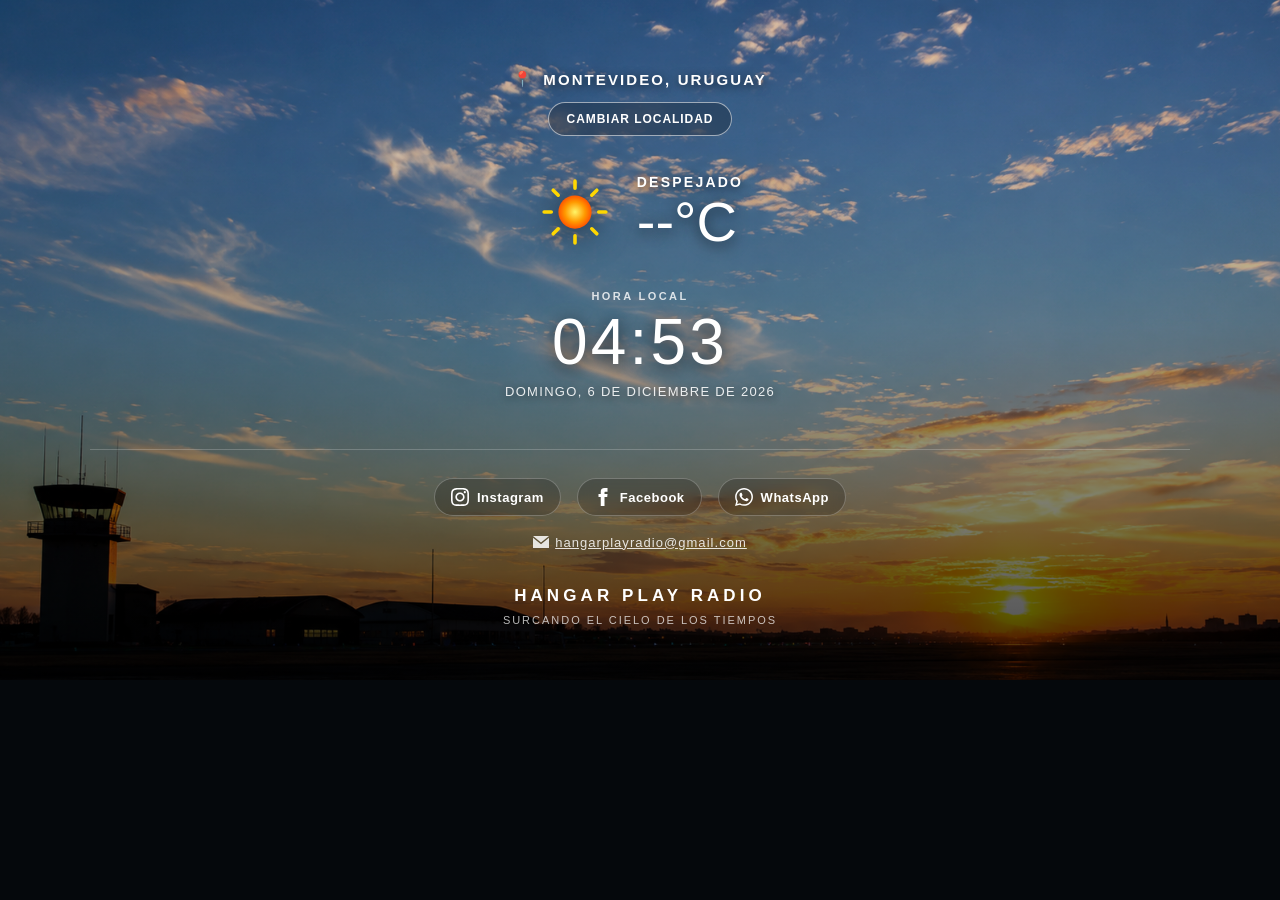
==== commit 08295668: "Update footer.html" ====
--- a/footer.html
+++ b/footer.html
@@ -3,7 +3,7 @@
 <head>
     <meta charset="UTF-8">
     <meta name="viewport" content="width=device-width, initial-scale=1.0">
-    <title>Hangar Play Radio — Footer Clima</title>
+    <title>Hangar Play Radio — Footer Clima Avanzado</title>
     <style>
         /* =========================================================
         RESET ABSOLUTO PARA GOOGLE SITES
@@ -38,18 +38,17 @@
         }
 
         /* =========================================================
-        FONDO ATMOSFÉRICO CON LOOP CONTINUO
+        FONDO ATMOSFÉRICO Y CAPAS DE EFECTOS
         ========================================================= */
         .weather-background {
             position: absolute;
-            inset: -2%;
+            inset: -4%;
             z-index: 0;
             background-color: #05080c;
             background-image: url("img/cielo-despejado.jpg");
             background-position: center center;
             background-repeat: no-repeat;
             background-size: cover;
-            
             animation: atmosphericLoop 25s ease-in-out infinite alternate;
             transition: background-image 1.2s ease-in-out, filter 1.2s ease-in-out;
         }
@@ -60,30 +59,84 @@
             100% { transform: scale(1.03) translate(8px, 4px); }
         }
 
-        /* ESTADOS DE CLIMA */
+        /* ESTADOS BASE DE CLIMA */
         .hangar-footer.weather-clear .weather-background { background-image: url("img/cielo-despejado.jpg"); filter: brightness(1.05) saturate(1.05); }
         .hangar-footer.weather-cloudy .weather-background { background-image: url("img/cielo-nublado.jpg"); filter: brightness(0.85) saturate(0.85); }
         .hangar-footer.weather-rain .weather-background { background-image: url("img/cielo-lluvia.jpg"); filter: brightness(0.70) saturate(0.80); }
         .hangar-footer.weather-storm .weather-background { background-image: url("img/cielo-tormenta.jpg"); filter: brightness(0.55) saturate(0.75); }
         .hangar-footer.weather-sunrise .weather-background { background-image: url("img/cielo-amanecer.jpg"); filter: brightness(1.05) saturate(1.10); }
         .hangar-footer.weather-sunset .weather-background { background-image: url("img/cielo-atardecer.jpg"); filter: brightness(0.90) saturate(1.10); }
-        .hangar-footer.weather-night .weather-background { background-image: url("img/cielo-noche.jpg"); filter: brightness(0.48) saturate(0.75); }
-
-        /* CAPA DE OSCURECIMIENTO / CONTRASTE */
-        .weather-overlay {
+        
+        /* NOCHE UNIFICADA: Usa la imagen base con la luna, sobre la cual operan las capas */
+        .hangar-footer.weather-night .weather-background { 
+            background-image: url("img/cielo-noche.jpg") !important; 
+            filter: brightness(0.95) saturate(0.90); 
+        }
+
+        /* =========================================================
+        CAPAS SUPERPUESTAS DINÁMICAS (NUBES, LLUVIA, RELÁMPAGOS)
+        ========================================================= */
+        .fx-layer {
             position: absolute;
             inset: 0;
             z-index: 1;
             pointer-events: none;
-            background: linear-gradient(180deg, rgba(0, 0, 0, 0.12) 0%, rgba(0, 0, 0, 0.30) 48%, rgba(0, 0, 0, 0.72) 100%);
-        }
-
-        .weather-overlay::after {
-            content: "";
+            opacity: 0;
+            transition: opacity 0.8s ease-in-out;
+        }
+
+        /* Capa de nubes oscuras para tapar parcialmente la luna en noche de lluvia/tormenta o nublar el día */
+        .fx-clouds {
+            background: radial-gradient(circle at 50% 30%, rgba(15, 23, 42, 0.45) 0%, rgba(2, 6, 23, 0.88) 75%);
+            mix-blend-mode: multiply;
+        }
+
+        /* Capa de lluvia simulada con patrón de líneas */
+        .fx-rain {
+            background-image: linear-gradient(110deg, transparent 48%, rgba(255, 255, 255, 0.25) 50%, transparent 52%);
+            background-size: 30px 40px;
+            animation: rainFall 0.4s linear infinite;
+        }
+
+        @keyframes rainFall {
+            0% { background-position: 0 0; }
+            100% { background-position: -15px 40px; }
+        }
+
+        /* Capa de destellos de relámpagos ocasionales */
+        .fx-lightning {
+            background: rgba(255, 255, 255, 0);
+        }
+
+        /* Activación de capas según la clase del contenedor */
+        .hangar-footer.state-cloudy-night .fx-clouds,
+        .hangar-footer.state-rain-night .fx-clouds,
+        .hangar-footer.state-storm-night .fx-clouds {
+            opacity: 0.85; /* Tapa la luna con elegancia manteniendo atmósfera nocturna profunda */
+        }
+
+        .hangar-footer.state-rain-night .fx-rain,
+        .hangar-footer.state-storm-night .fx-rain {
+            opacity: 1;
+        }
+
+        .hangar-footer.state-storm-night .fx-lightning {
+            animation: flashLightning 6s infinite;
+        }
+
+        @keyframes flashLightning {
+            0%, 90%, 94%, 98% { opacity: 0; background: rgba(255, 255, 255, 0); }
+            91%, 95% { opacity: 1; background: rgba(226, 232, 240, 0.35); }
+            92%, 96% { opacity: 0.2; background: rgba(226, 232, 240, 0.1); }
+        }
+
+        /* OSCURECIMIENTO GENERAL Y CONTRASTE */
+        .weather-overlay {
             position: absolute;
             inset: 0;
-            background: radial-gradient(circle at 50% 25%, rgba(255, 255, 255, 0.10), transparent 42%);
+            z-index: 2;
             pointer-events: none;
+            background: linear-gradient(180deg, rgba(0, 0, 0, 0.12) 0%, rgba(0, 0, 0, 0.30) 48%, rgba(0, 0, 0, 0.72) 100%);
         }
 
         /* =========================================================
@@ -91,7 +144,7 @@
         ========================================================= */
         .weather-content {
             position: relative;
-            z-index: 2;
+            z-index: 3;
             width: min(1100px, 92%);
             min-height: 430px;
             margin: 0 auto;
@@ -236,7 +289,7 @@
         /* REDES Y CONTACTO */
         .contact-section {
             position: relative;
-            z-index: 2;
+            z-index: 3;
             width: min(1100px, 92%);
             margin: 0 auto;
             padding: 28px 30px 38px;
@@ -326,7 +379,11 @@
 <body>
 
     <div id="footerRoot" class="hangar-footer weather-clear">
+        <!-- CAPAS DE FONDO Y EFECTOS -->
         <div class="weather-background"></div>
+        <div class="fx-layer fx-clouds"></div>
+        <div class="fx-layer fx-rain"></div>
+        <div class="fx-layer fx-lightning"></div>
         <div class="weather-overlay"></div>
 
         <div class="weather-content">
@@ -401,37 +458,36 @@
 
             const svgIcons = {
                 clear: `<svg viewBox="0 0 64 64" fill="none" xmlns="http://www.w3.org/2000/svg"><circle cx="32" cy="32" r="14" fill="url(#sunGrad)"/><path d="M32 6V12M32 52V58M6 32H12M52 32H58M13.636 13.636L17.878 17.878M46.122 46.122L50.364 50.364M13.636 50.364L17.878 46.122M46.122 17.878L50.364 13.636" stroke="#FFD700" stroke-width="3" stroke-linecap="round"/><defs><radialGradient id="sunGrad" cx="0.5" cy="0.5" r="0.5"><stop offset="0%" stop-color="#FFF568"/><stop offset="60%" stop-color="#FF9900"/><stop offset="100%" stop-color="#FF5500"/></radialGradient></defs></svg>`,
+                moon: `<svg viewBox="0 0 64 64" fill="none" xmlns="http://www.w3.org/2000/svg"><path d="M39.5 10C35.8 10 32.3 11.2 29.4 13.3C35.2 16.5 39 22.7 39 29.8C39 36.9 35.2 43.1 29.4 46.3C32.3 48.4 35.8 49.6 39.5 49.6C48.1 49.6 55 42.7 55 34.1C55 25.5 48.1 18.6 39.5 18.6V10Z" fill="url(#moonGrad)"/><defs><linearGradient id="moonGrad" x1="29.4" y1="10" x2="55" y2="49.6" gradientUnits="userSpaceOnUse"><stop offset="0%" stop-color="#F1F5F9"/><stop offset="100%" stop-color="#94A3B8"/></linearGradient></defs></svg>`,
                 cloudy: `<svg viewBox="0 0 64 64" fill="none" xmlns="http://www.w3.org/2000/svg"><path d="M46 28H44.62C43.34 21.72 37.84 17 31.2 17C24.56 17 19.06 21.72 17.78 28H14C9.58 28 6 31.58 6 36C6 40.42 9.58 44 14 44H46C50.42 44 54 40.42 54 36C54 31.58 50.42 28 46 28Z" fill="url(#cloudGrad)"/><defs><linearGradient id="cloudGrad" x1="6" y1="17" x2="54" y2="44" gradientUnits="userSpaceOnUse"><stop offset="0%" stop-color="#E0E6ED"/><stop offset="100%" stop-color="#9AA5B1"/></linearGradient></defs></svg>`,
                 rain: `<svg viewBox="0 0 64 64" fill="none" xmlns="http://www.w3.org/2000/svg"><path d="M46 24H44.62C43.34 17.72 37.84 13 31.2 13C24.56 13 19.06 17.72 17.78 24H14C9.58 24 6 27.58 6 32C6 36.42 9.58 40 14 40H46C50.42 40 54 36.42 54 32C54 27.58 50.42 24 46 24Z" fill="url(#rainCloud)"/><path d="M20 48L17 56M32 48L29 56M44 48L41 56" stroke="#00B4D8" stroke-width="3" stroke-linecap="round"/><defs><linearGradient id="rainCloud" x1="6" y1="13" x2="54" y2="40" gradientUnits="userSpaceOnUse"><stop offset="0%" stop-color="#94A3B8"/><stop offset="100%" stop-color="#475569"/></linearGradient></defs></svg>`,
                 storm: `<svg viewBox="0 0 64 64" fill="none" xmlns="http://www.w3.org/2000/svg"><path d="M46 22H44.62C43.34 15.72 37.84 11 31.2 11C24.56 11 19.06 15.72 17.78 22H14C9.58 22 6 25.58 6 30C6 34.42 9.58 38 14 48H46C50.42 38 54 34.42 54 30C54 25.58 50.42 22 46 22Z" fill="#334155"/><path d="M34 40L24 50H32L30 60L42 46H34L34 40Z" fill="#FACC15"/></svg>`
             };
 
-            // Lista oficial de los 19 departamentos de Uruguay (con Montevideo al inicio como base central)
             const uruguayDepartments = [
                 { name: "Montevideo, Uruguay", lat: -34.9011, lon: -56.1645 },
+                { name: "Artigas, Uruguay", lat: -30.4000, lon: -56.4667 },
                 { name: "Canelones, Uruguay", lat: -34.5228, lon: -56.2808 },
+                { name: "Cerro Largo, Uruguay", lat: -32.3667, lon: -54.1833 },
+                { name: "Colonia, Uruguay", lat: -34.4667, lon: -57.8500 },
+                { name: "Durazno, Uruguay", lat: -33.4167, lon: -55.5333 },
+                { name: "Flores, Uruguay", lat: -33.5500, lon: -56.7000 },
+                { name: "Florida, Uruguay", lat: -34.0984, lon: -56.2161 },
+                { name: "Lavalleja, Uruguay", lat: -34.3667, lon: -55.2333 },
                 { name: "Maldonado, Uruguay", lat: -34.9033, lon: -54.9536 },
-                { name: "Rocha, Uruguay", lat: -34.4833, lon: -54.3333 },
-                { name: "Treinta y Tres, Uruguay", lat: -33.2333, lon: -54.3833 },
-                { name: "Cerro Largo, Uruguay", lat: -32.3667, lon: -54.1833 },
-                { name: "Rivera, Uruguay", lat: -30.9053, lon: -55.5506 },
-                { name: "Artigas, Uruguay", lat: -30.4, lon: -56.4667 },
-                { name: "Salto, Uruguay", lat: -31.3833, lon: -57.9667 },
                 { name: "Paysandú, Uruguay", lat: -32.3167, lon: -58.0833 },
                 { name: "Río Negro, Uruguay", lat: -32.7333, lon: -58.2833 },
-                { name: "Soriano, Uruguay", lat: -33.5, lon: -58.0333 },
-                { name: "Colonia, Uruguay", lat: -34.4667, lon: -57.85 },
+                { name: "Rivera, Uruguay", lat: -30.9053, lon: -55.5506 },
+                { name: "Rocha, Uruguay", lat: -34.4833, lon: -54.3333 },
+                { name: "Salto, Uruguay", lat: -31.3833, lon: -57.9667 },
                 { name: "San José, Uruguay", lat: -34.3375, lon: -56.7136 },
-                { name: "Flores, Uruguay", lat: -33.55, lon: -56.7 },
-                { name: "Florida, Uruguay", lat: -34.0984, lon: -56.2161 },
-                { name: "Durazno, Uruguay", lat: -33.4167, lon: -55.5333 },
+                { name: "Soriano, Uruguay", lat: -33.5000, lon: -58.0333 },
                 { name: "Tacuarembó, Uruguay", lat: -31.7333, lon: -55.9833 },
-                { name: "Lavalleja, Uruguay", lat: -34.3667, lon: -55.2333 }
+                { name: "Treinta y Tres, Uruguay", lat: -33.2333, lon: -54.3833 }
             ];
 
             let currentIndex = 0;
 
-            // Al hacer clic, rota al siguiente departamento de la lista
             toggleLocationBtn.addEventListener('click', () => {
                 currentIndex = (currentIndex + 1) % uruguayDepartments.length;
                 const dept = uruguayDepartments[currentIndex];
@@ -455,33 +511,36 @@
                         const code = data.current.weather_code;
                         const isDay = data.current.is_day;
 
-                        locationLabel.innerHTML = `📍 ${locationName}`;
+                        locationLabel.innerHTML = `<span>📍</span> ${locationName}`;
                         temperature.textContent = `${temp}°C`;
 
                         let condText = "Despejado";
                         let iconKey = "clear";
-                        let bgClass = isDay ? "weather-clear" : "weather-night";
+                        let footerClass = isDay ? "weather-clear" : "weather-night";
+
+                        if (!isDay) {
+                            iconKey = "moon";
+                        }
 
                         if (code >= 1 && code <= 3) {
-                            condText = "Nublado";
+                            condText = isDay ? "Nublado" : "Noche Nublada";
                             iconKey = "cloudy";
-                            bgClass = "weather-cloudy";
+                            footerClass = isDay ? "weather-cloudy" : "weather-night state-cloudy-night";
                         } else if (code >= 51 && code <= 67) {
-                            condText = "Lluvia";
+                            condText = isDay ? "Lluvia" : "Noche de Lluvia";
                             iconKey = "rain";
-                            bgClass = "weather-rain";
+                            footerClass = isDay ? "weather-rain" : "weather-night state-rain-night";
                         } else if (code >= 95) {
-                            condText = "Tormenta";
+                            condText = isDay ? "Tormenta" : "Tormenta Nocturna";
                             iconKey = "storm";
-                            bgClass = "weather-storm";
+                            footerClass = isDay ? "weather-storm" : "weather-night state-storm-night";
                         } else if (!isDay) {
                             condText = "Noche Despejada";
-                            bgClass = "weather-night";
                         }
 
                         weatherCondition.textContent = condText;
                         weatherIconContainer.innerHTML = svgIcons[iconKey] || svgIcons.clear;
-                        footerRoot.className = `hangar-footer ${bgClass}`;
+                        footerRoot.className = `hangar-footer ${footerClass}`;
                     }
                 } catch (err) {
                     console.error("Error cargando clima", err);
@@ -503,7 +562,6 @@
             updateClock();
             setInterval(updateClock, 1000);
 
-            // Carga inicial: Recupera el departamento guardado en el navegador o Montevideo por defecto
             try {
                 const saved = localStorage.getItem('hangar_dept_data');
                 if (saved) {
@@ -511,7 +569,7 @@
                     currentIndex = parsed.index;
                     fetchWeather(parsed.lat, parsed.lon, parsed.name);
                 } else {
-                    currentIndex = 0; // Montevideo, Uruguay
+                    currentIndex = 0;
                     fetchWeather(uruguayDepartments[0].lat, uruguayDepartments[0].lon, uruguayDepartments[0].name);
                 }
             } catch (err) {
@@ -521,3 +579,4 @@
     </script>
 </body>
 </html>
+                        
